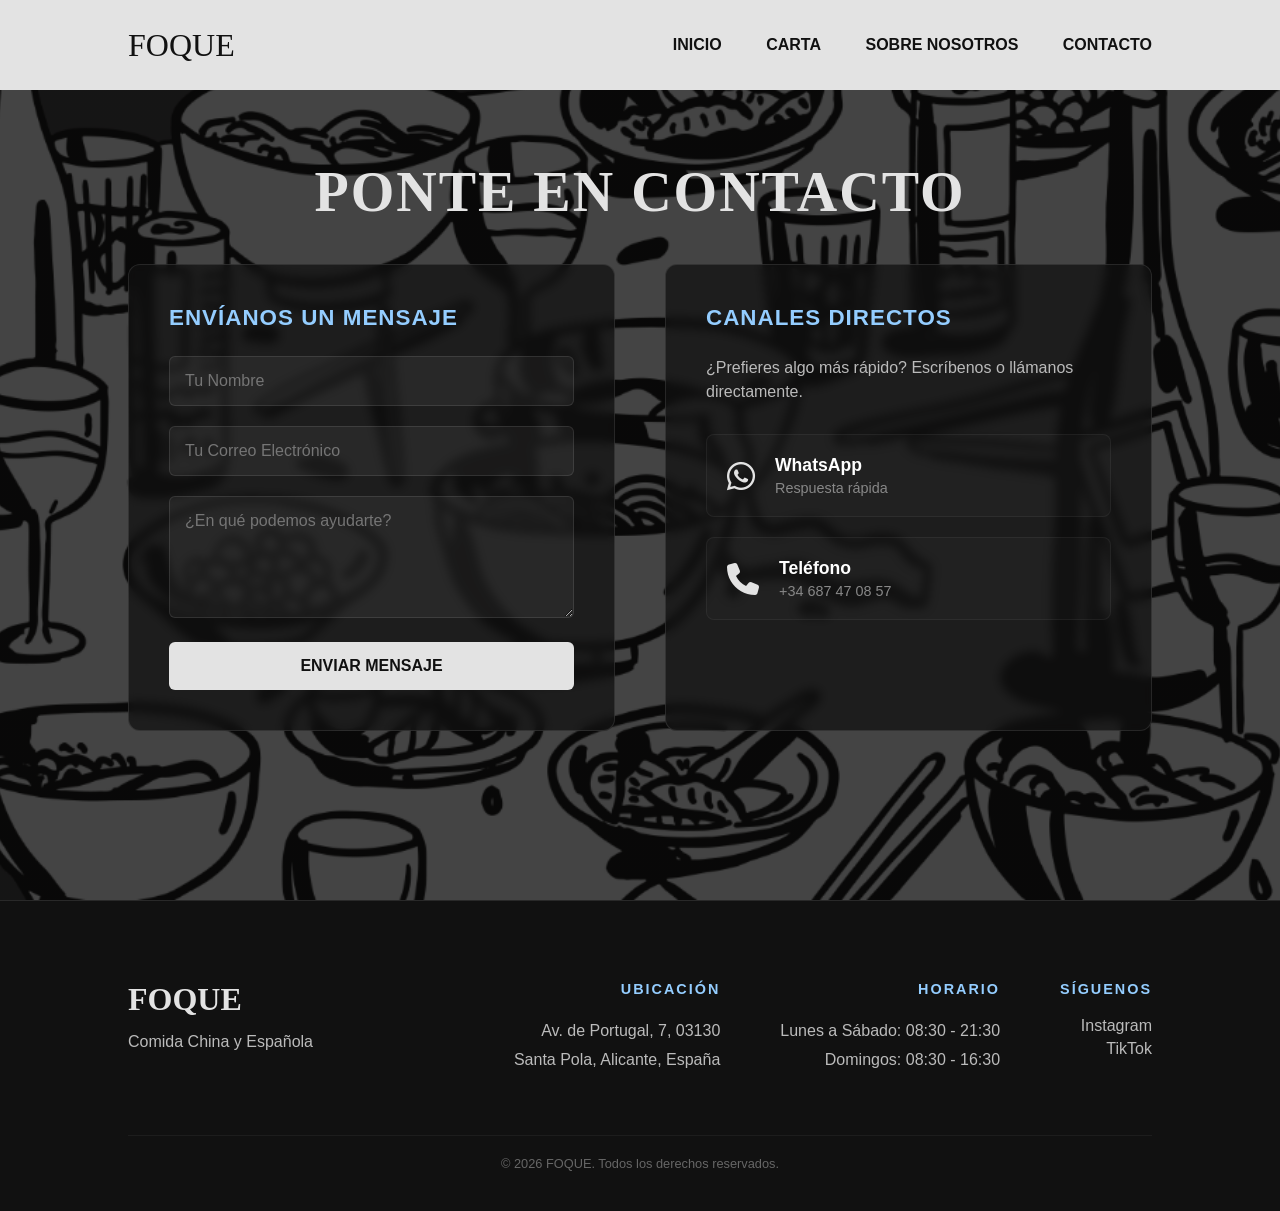
==== contacto.html @ 81025224 "Add files via upload" ====
<!DOCTYPE html>
<html lang="es">
<head>
    <meta charset="UTF-8">
    <meta http-equiv="X-UA-Compatible" content="IE=edge">
    <meta name="viewport" content="width=device-width, initial-scale=1.0">
    <title>Foque | Contacto</title>
    <link rel="icon" type="image/png" href="images/Icono_SinFondo.png">
    <link rel="stylesheet" href="style.css">
    <link href="https://db.onlinewebfonts.com/c/b592736c06bab787133131c6a6d8992d?family=LTCGoudyHeavyfaceOT" rel="stylesheet">
    <link rel="stylesheet" href="https://cdnjs.cloudflare.com/ajax/libs/font-awesome/6.5.1/css/all.min.css">
</head>
<body oncontextmenu="return false;">
    <div class="fixed-bg-canvas"></div>

    <header class="header">
       <a href="index.html" class="logo">Foque</a>
        <nav class="navbar">
            <a href="index.html">Inicio</a>
            <a href="#" id="openCartaNav">Carta</a>
            <a href="nosotros.html">Sobre Nosotros</a>
            <a href="contacto.html" class="active">Contacto</a>
        </nav>
    </header>

    <main class="contacto-wrapper">
        <h1 class="section-title-premium">Ponte en contacto</h1>
        
        <div class="contacto-grid">
            <div class="contacto-block form-block">
                <h3>Envíanos un mensaje</h3>
                <form action="https://formspree.io/f/tu_id_formspree" method="POST" class="contacto-form">
                    <div class="input-group">
                        <input type="text" name="name" required placeholder="Tu Nombre">
                    </div>
                    <div class="input-group">
                        <input type="email" name="email" required placeholder="Tu Correo Electrónico">
                    </div>
                    <div class="input-group">
                        <textarea name="message" rows="5" required placeholder="¿En qué podemos ayudarte?"></textarea>
                    </div>
                    <button type="submit" class="btn-submit">Enviar Mensaje</button>
                </form>
            </div>

            <div class="contacto-block info-block">
                <h3>Canales Directos</h3>
                <p class="info-subtitle">¿Prefieres algo más rápido? Escríbenos o llámanos directamente.</p>
                
                <div class="direct-links">
                    <a href="https://wa.me/34600000000?text=Hola!%20Quería%20hacer%20una%20consulta" target="_blank" rel="noopener noreferrer" class="card-link whatsapp-card">
                        <span class="card-icon"><i class="fa-brands fa-whatsapp"></i></span>
                        <div class="card-text">
                            <h4>WhatsApp</h4>
                            <p>Respuesta rápida</p>
                        </div>
                    </a>

                    <a href="tel:+34687470857" class="card-link phone-card">
                        <span class="card-icon"><i class="fa-solid fa-phone"></i></span>
                        <div class="card-text">
                            <h4>Teléfono</h4>
                            <p>+34 687 47 08 57</p>
                        </div>
                    </a>
                </div>
            </div>
        </div>
    </main>

    <footer class="footer">
        <div class="footer-container">
            <div class="footer-left">
                <div class="footer-col">
                    <h3 class="footer-logo">FOQUE</h3>
                    <p>Comida China y Española</p>
                </div>
            </div>
            <div class="footer-right">
                <div class="footer-col">
                    <h4>UBICACIÓN</h4>
                    <p>Av. de Portugal, 7, 03130</p>
                    <p>Santa Pola, Alicante, España</p>
                </div>
                <div class="footer-col">
                    <h4>HORARIO</h4>
                    <p>Lunes a Sábado: 08:30 - 21:30</p>
                    <p>Domingos: 08:30 - 16:30</p>
                </div>
                <div class="footer-col">
                    <h4>SÍGUENOS</h4>
                    <div class="social-links">
                        <a href="https://www.instagram.com/?hl=es" target="_blank" rel="noopener noreferrer">Instagram</a>
                        <a href="#" target="_blank" rel="noopener noreferrer">TikTok</a>
                    </div>
                </div>
            </div>
        </div>
        <div class="footer-bottom">
            &copy; 2026 FOQUE. Todos los derechos reservados.
        </div>
    </footer>

    <div id="pdfModal" class="modal-pdf">
        <div class="modal-header">
            <span class="close-modal" id="closeCarta">&times; Cerrar Carta</span>
        </div>
        <div class="modal-body-images">
           <img src="images/carta/carta_pag1.jpg" alt="Carta Página 1" class="carta-img">
            <img src="images/carta/carta_pag2.jpg" alt="Carta Página 2" class="carta-img">
            <img src="images/carta/carta_pag3.jpg" alt="Carta Página 3" class="carta-img">
            <img src="images/carta/carta_pag4.jpg" alt="Carta Página 4" class="carta-img">
            <img src="images/carta/carta_pag5.jpg" alt="Carta Página 5" class="carta-img">
            <img src="images/carta/carta_pag6.jpg" alt="Carta Página 6" class="carta-img">
            <img src="images/carta/carta_pag7.jpg" alt="Carta Página 7" class="carta-img">
            <img src="images/carta/carta_pag8.jpg" alt="Carta Página 8" class="carta-img">
            <img src="images/carta/carta_pag9.jpg" alt="Carta Página 9" class="carta-img">
            <img src="images/carta/carta_pag10.jpg" alt="Carta Página 10" class="carta-img">
            <img src="images/carta/carta_pag11.jpg" alt="Carta Página 11" class="carta-img">
        </div>
    </div>

    <script src="script.js"></script>
</body>
</html>
---- style.css ----
@import url("https://db.onlinewebfonts.com/c/b592736c06bab787133131c6a6d8992d?family=LTCGoudyHeavyfaceOT");

/* --- PROTECCIÓN DE IMÁGENES --- */
img {
    user-select: none;
    -webkit-user-drag: none;
    pointer-events: none;
}

/* --- ESTILOS GENERALES Y FONDO IDÉNTICO GLOBAL --- */
* {
    margin: 0;
    padding: 0;
    box-sizing: border-box;    
    font-family: "early-sans-variable", sans-serif;
}

body { 
    background-color: #111;
    overflow-x: hidden;
}

/* --- EL TRUCO DEFINITIVO PARA EL FONDO ESTÁTICO MULTIPÁGINA --- */
.fixed-bg-canvas {
    position: fixed;
    top: 0;
    left: 0;
    width: 100vw;
    height: 100vh;
    background-image: linear-gradient(rgba(0, 0, 0, 0.7), rgba(0, 0, 0, 0.7)), url('images/bg.png');
    background-size: cover;
    background-position: center;
    z-index: -1; /* Se coloca al fondo del todo, detrás de los textos */
    pointer-events: none; /* No interfiere con los clics ni el scroll */
}

/* Bloqueo de scroll en la web principal cuando la carta está abierta */
body.modal-open {
    overflow: hidden;
}

/* Aseguramos que las secciones de la web sean transparentes */
.hero, .nosotros-container, .contacto-wrapper {
    background: transparent !important;
}

/* --- HEADER Y NAVBAR (Mejorado con Glassmorphism) --- */
.header {
    position: fixed;
    top: 0;
    left: 0;
    width: 100%;
    height: 90px;
    padding: 0 10%;
    background: rgba(227, 227, 227);
    backdrop-filter: blur(10px); /* Desenfoque de fondo */
    -webkit-backdrop-filter: blur(10px);
    display: flex;
    justify-content: space-between;
    align-items: center;
    z-index: 100;
}

.logo {
    display: flex;
    align-items: center;
    gap: 12px;
    font-family: "LTCGoudyHeavyfaceOT", serif; 
    font-size: 32px;
    text-transform: uppercase;
    color: #111;
    text-decoration: none;
}

.nav-logo {
    height: 40px;
    width: auto;
}

.navbar a {
    font-size: 16px;
    font-weight: bold;
    color: #111;
    text-decoration: none;
    text-transform: uppercase;
    margin-left: 40px;
    position: relative;
    padding-bottom: 5px;
    transition: color 0.3s ease;
}

.navbar a::after {
    content: '';
    position: absolute;
    width: 0;
    height: 2px;
    bottom: 0;
    left: 0;
    background-color: #94cdff;
    transition: width 0.3s ease;
}

.navbar a:hover {
    color: #94cdff;
}

.navbar a:hover::after {
    width: 100%;
}

/* --- HERO (Usa el fondo del body) --- */
.hero {
    height: 100vh;
    display: flex;
    justify-content: center;
    align-items: center;
    background: transparent !important; /* Volvemos transparente el contenedor para que luzca el body */
}

/* LOGO CENTRAL (HERO) */
.main-title {
    width: clamp(150px, 60vw, 400px);
    height: auto;
    object-fit: contain;
    user-select: none;
    -webkit-user-drag: none;
    pointer-events: none;
}

/* --- PESTAÑA INTELIGENTE --- */
.tab-trigger {
    position: fixed;
    bottom: 0;
    left: 50%;
    transform: translateX(-50%);
    background: rgba(227, 227, 227, 0.85); 
    backdrop-filter: blur(10px);
    -webkit-backdrop-filter: blur(10px);
    padding: 10px 60px;
    border-radius: 20px 20px 0 0;
    cursor: pointer;
    z-index: 110;
    transition: all 0.6s cubic-bezier(0.77, 0, 0.175, 1), opacity 0.3s ease;
}

.tab-trigger.active {
    bottom: calc(100vh - 90px); 
    border-radius: 0 0 20px 20px;
}

.tab-trigger .arrow {
    color: #111;
    font-size: 1.5rem;
    display: inline-block;
    transition: 0.4s;
}

.tab-trigger.active .arrow { transform: rotate(180deg); }

/* --- PANEL Y BOTONES --- */
.sliding-panel {
    position: fixed;
    top: 100%;
    left: 0;
    width: 100%;
    height: 100vh;
    background-color: #e3e3e3;
    z-index: 15;
    display: flex;
    flex-direction: column;
    justify-content: flex-end;
    transition: 0.6s cubic-bezier(0.77, 0, 0.175, 1);
}

.sliding-panel.active { top: 0; }

.panel-content {
    display: flex;
    width: 100%;
    height: 120px;
}

.btn {
    flex: 1;
    height: 100%;
    font-size: 4rem;
    font-weight: bold;
    cursor: pointer;
    text-transform: uppercase;
    background-color: #ffffff;
    color: #000000;
    outline-offset: -15px;
    display: flex;
    align-items: center;
    padding-left: 5%;
    transition: 0.3s;
    border: none;
}

.btn:hover {
    background-color: #f0f0f0;
    outline: 5px solid #000000;
}

/* --- RESEÑAS --- */
.reviews-section {
    position: relative;
    padding: 140px 0;
    background-color: #e3e3e3;
    text-align: center;
    overflow: hidden;
}

.carousel-viewport {
    width: 100%;
    max-width: 1100px;
    margin: 0 auto;
    position: relative;
    height: 450px;
}

.carousel-track {
    display: block;
    position: relative;
    width: 100%;
    height: 100%;
}

.review-item {
    position: absolute;
    top: 0;
    left: 0;
    width: 100%;
    opacity: 0;
    visibility: hidden;
    transition: opacity 1.2s ease-in-out;
    display: flex;
    flex-direction: column;
    align-items: center;
    text-align: center;
    padding: 0 10%;
}

.review-item.active {
    opacity: 1;
    visibility: visible;
}

.review-stars {
    display: flex;
    justify-content: center;
    align-items: flex-end;
    gap: 15px;
    margin-bottom: 50px;
    height: 60px;
    user-select: none; 
    -webkit-user-select: none; 
    pointer-events: none; 
}

.review-stars span {
    color: #94cdff;
    font-size: 2rem;
    display: inline-block;
}

.review-stars span:nth-child(1) { transform: translateY(25px) rotate(15deg); }
.review-stars span:nth-child(5) { transform: translateY(25px) rotate(-15deg); }
.review-stars span:nth-child(2) { transform: translateY(8px) rotate(5deg); }
.review-stars span:nth-child(4) { transform: translateY(8px) rotate(-5deg); }
.review-stars span:nth-child(3) { transform: translateY(-5px); }

.review-text {
    font-size: 2.8rem;
    text-transform: uppercase;
    margin-bottom: 30px;
    color: #111;
}

.review-author {
    font-family: "LTCGoudyHeavyfaceOT", serif;
    letter-spacing: 4px;
    font-weight: bold;
    color: #111;
}

.nav-btn {
    position: absolute;
    top: 50%;
    transform: translateY(-50%);
    background: none;
    border: none;
    font-size: 5rem;
    color: #111;
    cursor: pointer;
    z-index: 10;
    transition: color 0.3s ease, transform 0.3s ease;
}

.nav-btn:hover {
    color: #94cdff;
    transform: translateY(-50%) scale(1.1);
}

.prev { left: 12%; }
.next { right: 12%; }

/* --- FOOTER --- */
.footer {
    background-color: #111;
    padding: 80px 10% 40px;
    border-top: 1px solid rgba(255, 255, 255, 0.1);
    color: #e3e3e3;
}

.footer-container {
    display: flex;
    justify-content: space-between;
    align-items: flex-start;
    flex-wrap: wrap;
    gap: 40px;
}

.footer-left {
    text-align: left;
}

.footer-right {
    display: flex;
    gap: 60px;
    text-align: right;
}

.footer-logo { 
    font-family: "LTCGoudyHeavyfaceOT", serif; 
    font-size: 2rem; 
    color: #e3e3e3;
    margin-bottom: 10px;
}

.footer-col h4 { 
    color: #94cdff; 
    margin-bottom: 20px; 
    font-size: 0.9rem;
    letter-spacing: 2px;
}

.footer-col p { 
    line-height: 1.8; 
    color: #bbb; 
}

.footer-col a {
    color: #bbb;
    text-decoration: none;
    display: block;
    margin-bottom: 5px;
    transition: 0.3s;
}

.footer-col a:hover {
    color: #94cdff;
}

.footer-bottom { 
    text-align: center; 
    margin-top: 60px; 
    color: #666; 
    font-size: 0.8rem; 
    border-top: 1px solid rgba(255, 255, 255, 0.05);
    padding-top: 20px;
}

::selection {
    background-color: #94cdff;
    color: #111;
}

::-moz-selection {
    background-color: #94cdff;
    color: #111;
}

/* --- MODAL RESPONSIVE PARA IMÁGENES DE LA CARTA --- */
.modal-pdf {
    display: none; 
    position: fixed;
    top: 0;
    left: 0;
    width: 100%;
    height: 100vh;
    background-color: rgba(17, 17, 17, 0.6); 
    backdrop-filter: blur(15px); /* Desenfoque del fondo de la web */
    -webkit-backdrop-filter: blur(15px);
    z-index: 1000; 
    flex-direction: column;
}

.modal-pdf.active {
    display: flex;
}

.modal-header {
    width: 100%;
    height: 70px;
    display: flex;
    align-items: center;
    justify-content: flex-end;
    padding: 0 5%;
}

.close-modal {
    color: #e3e3e3;
    font-size: 1.2rem;
    font-weight: bold;
    text-transform: uppercase;
    cursor: pointer;
    transition: color 0.3s;
    letter-spacing: 1px;
}

.close-modal:hover {
    color: #94cdff;
}

.modal-body-images {
    flex: 1;
    width: 100%;
    display: flex;
    flex-direction: column;
    align-items: center;
    gap: 25px; /* Espacio entre cada página */
    padding: 0 5% 40px 5%;
    overflow-y: auto; /* Habilita el scroll independiente hacia abajo */
    max-height: calc(100vh - 70px);
}

.carta-img {
    width: 100%;
    max-width: 800px; /* Ancho elegante de lectura en PC */
    height: auto;
    display: block;
    box-shadow: 0 10px 30px rgba(0,0,0,0.5);
    border-radius: 6px;
}

/* Scrollbar estética para el contenedor de imágenes */
.modal-body-images::-webkit-scrollbar {
    width: 8px;
}
.modal-body-images::-webkit-scrollbar-thumb {
    background: rgba(255, 255, 255, 0.2);
    border-radius: 4px;
}

/* --- ESTILOS DE PÁGINAS SECUNDARIAS (NOSOTROS Y CONTACTO) --- */

/* Título Premium Común */
.section-title-premium {
    font-family: "LTCGoudyHeavyfaceOT", serif;
    font-size: 3.5rem;
    text-transform: uppercase;
    color: #e3e3e3;
    margin-bottom: 40px;
    letter-spacing: 2px;
}

/* --- ESTILOS SOBRE NOSOTROS --- */
.nosotros-container {
    padding: 160px 10% 80px;
    display: flex;
    align-items: center;
    gap: 8%;
    min-height: 100vh;
    background: transparent !important; /* Vuelto transparente para heredar el fondo fijo del body */
}

.nosotros-content {
    flex: 1;
}

.nosotros-text {
    font-size: 1.1rem;
    line-height: 1.8;
    color: #bbb;
    margin-bottom: 20px;
}

.nosotros-gallery {
    flex: 1;
    display: flex;
    justify-content: center;
}

.history-carousel {
    width: 100%;
    max-width: 450px;
    height: 550px;
    overflow: hidden;
    position: relative;
    border-radius: 12px;
    box-shadow: 0 20px 40px rgba(0,0,0,0.6);
}

.history-track {
    width: 100%;
    height: 100%;
    position: relative;
}

.history-img {
    position: absolute;
    top: 0;
    left: 0;
    width: 100%;
    height: 100%;
    object-fit: cover;
    opacity: 0;
    transition: opacity 1s ease-in-out;
}

.history-img.active {
    opacity: 1;
}

/* --- ESTILOS DE CONTACTO --- */
.contacto-wrapper {
    padding: 160px 10% 80px;
    min-height: 100vh;
    background: transparent !important; /* Vuelto transparente para heredar el fondo fijo del body */
    text-align: center;
}

.contacto-grid {
    display: flex;
    gap: 50px;
    max-width: 1100px;
    margin: 40px auto 0;
    text-align: left;
}

.contacto-block {
    flex: 1;
    background: rgba(17, 17, 17, 0.75) !important; /* Fondo sutilmente oscuro para perfecto contraste */
    border: 1px solid rgba(255, 255, 255, 0.1) !important;
    backdrop-filter: blur(5px);
    padding: 40px;
    border-radius: 12px;
}

.contacto-block h3 {
    font-family: "early-sans-variable", sans-serif;
    color: #94cdff;
    text-transform: uppercase;
    font-size: 1.4rem;
    margin-bottom: 25px;
    letter-spacing: 1px;
}

/* Formulario */
.contacto-form {
    display: flex;
    flex-direction: column;
    gap: 20px;
}

.input-group input, .input-group textarea {
    width: 100%;
    padding: 15px;
    background: rgba(255, 255, 255, 0.05);
    border: 1px solid rgba(255, 255, 255, 0.1);
    border-radius: 6px;
    color: #fff;
    font-size: 1rem;
    outline: none;
    transition: 0.3s;
}

.input-group input:focus, .input-group textarea:focus {
    border-color: #94cdff;
    background: rgba(255, 255, 255, 0.08);
}

.btn-submit {
    background-color: #e3e3e3;
    color: #111;
    border: none;
    padding: 15px;
    font-size: 1rem;
    font-weight: bold;
    text-transform: uppercase;
    border-radius: 6px;
    cursor: pointer;
    transition: 0.3s;
}

.btn-submit:hover {
    background-color: #94cdff;
}

/* Tarjetas de enlaces directos */
.info-subtitle {
    color: #bbb;
    margin-bottom: 30px;
    line-height: 1.5;
}

.direct-links {
    display: flex;
    flex-direction: column;
    gap: 20px;
}

.card-link {
    display: flex;
    align-items: center;
    gap: 20px;
    padding: 20px;
    background: rgba(255, 255, 255, 0.02);
    border: 1px solid rgba(255, 255, 255, 0.05);
    border-radius: 8px;
    text-decoration: none;
    transition: 0.3s;
}

.card-icon {
    font-size: 2rem;
    color: #e3e3e3; /* Tu color asignado a los iconos */
    display: flex;
    align-items: center;
    justify-content: center;
    transition: color 0.3s ease; /* Transición suave por si quieres que cambien de color al pasar el ratón */
}

.card-text h4 {
    color: #fff;
    font-size: 1.1rem;
    margin-bottom: 4px;
}

.card-text p {
    color: #888;
    font-size: 0.9rem;
}

.whatsapp-card:hover {
    border-color: #25D366;
    background: rgba(37, 211, 102, 0.05);
}

.phone-card:hover {
    border-color: #94cdff;
    background: rgba(148, 205, 255, 0.05);
}

/* --- MEDIA QUERIES (RESPONSIVE) --- */

/* Tablets y Laptops pequeñas (1024px o menos) */
@media (max-width: 1024px) {
    .header {
        padding: 0 5%;
    }
    
    .review-text {
        font-size: 2rem;
    }

    .nav-btn {
        font-size: 3.5rem;
    }
    
    .prev { left: 5%; }
    .next { right: 5%; }
}

/* Móviles Grandes y Tablets (768px o menos) */
@media (max-width: 768px) {
    .header {
        height: auto;
        padding: 15px 5%;
        flex-direction: column;
        gap: 10px;
        justify-content: center;
    }

    .logo {
        font-size: 24px;
    }

    .nav-logo {
        height: 30px;
    }

    /* En lugar de ocultarlo, lo ordenamos en fila compacta debajo del título */
    .navbar {
        display: flex !important;
        justify-content: center;
        gap: 15px;
        width: 100%;
    }

    .navbar a {
        font-size: 13px;
        margin-left: 0; /* Quitamos el margen izquierdo excesivo de PC */
        padding-bottom: 2px;
    }

    .nav-btn {
        display: none !important;
    }

    .main-title {
        width: 80%; 
    }

    /* Ajuste de botones del panel deslizante */
    .panel-content {
        flex-direction: column; 
        height: auto;
    }

    .btn {
        font-size: 2rem;
        height: 80px; 
        padding-left: 0;
        justify-content: center; /* Centramos texto del botón */
        outline-offset: -8px;
    }

    /* Ajuste de reseñas */
    .reviews-section {
        padding: 80px 20px;
    }

    .carousel-viewport {
        height: 450px; 
    }

    .review-text {
        font-size: 1.4rem;
        line-height: 1.3;
        margin-bottom: 20px;
    }

    .review-stars {
        gap: 8px;
        transform: scale(0.7); 
        margin-bottom: 30px;
    }
    
    /* Espaciado del visualizador de imágenes en móviles */
    .modal-body-images {
        padding: 0 2% 20px 2%;
        gap: 15px;
    }
}

/* Móviles Pequeños (480px o menos) */
@media (max-width: 480px) {
    .navbar a {
        font-size: 11px;
    }

    .tab-trigger {
        padding: 10px 40px;
        width: 150px;
        text-align: center;
    }

    .review-text {
        font-size: 1.1rem;
    }

    .footer-right {
        gap: 20px;
    }

    .footer-logo {
        font-size: 1.5rem;
    }
}

/* RESPONSIVE FOOTER */
@media (max-width: 768px) {
    .footer-container {
        flex-direction: column;
        align-items: center;
        text-align: center;
    }
    .footer-right {
        flex-direction: column;
        gap: 40px;
        text-align: center;
    }
    .footer-left {
        text-align: center;
    }
}

/* --- RESPONSIVE PARA SECUNDARIAS --- */
@media (max-width: 900px) {
    .nosotros-container, .contacto-grid {
        flex-direction: column;
        gap: 40px;
    }
    
    .nosotros-container {
        padding-top: 130px;
        text-align: center;
    }

    .history-carousel {
        height: 400px;
    }

    .contacto-wrapper {
        padding: 130px 5% 60px;
    }

    .section-title-premium {
        font-size: 2.5rem;
    }
}
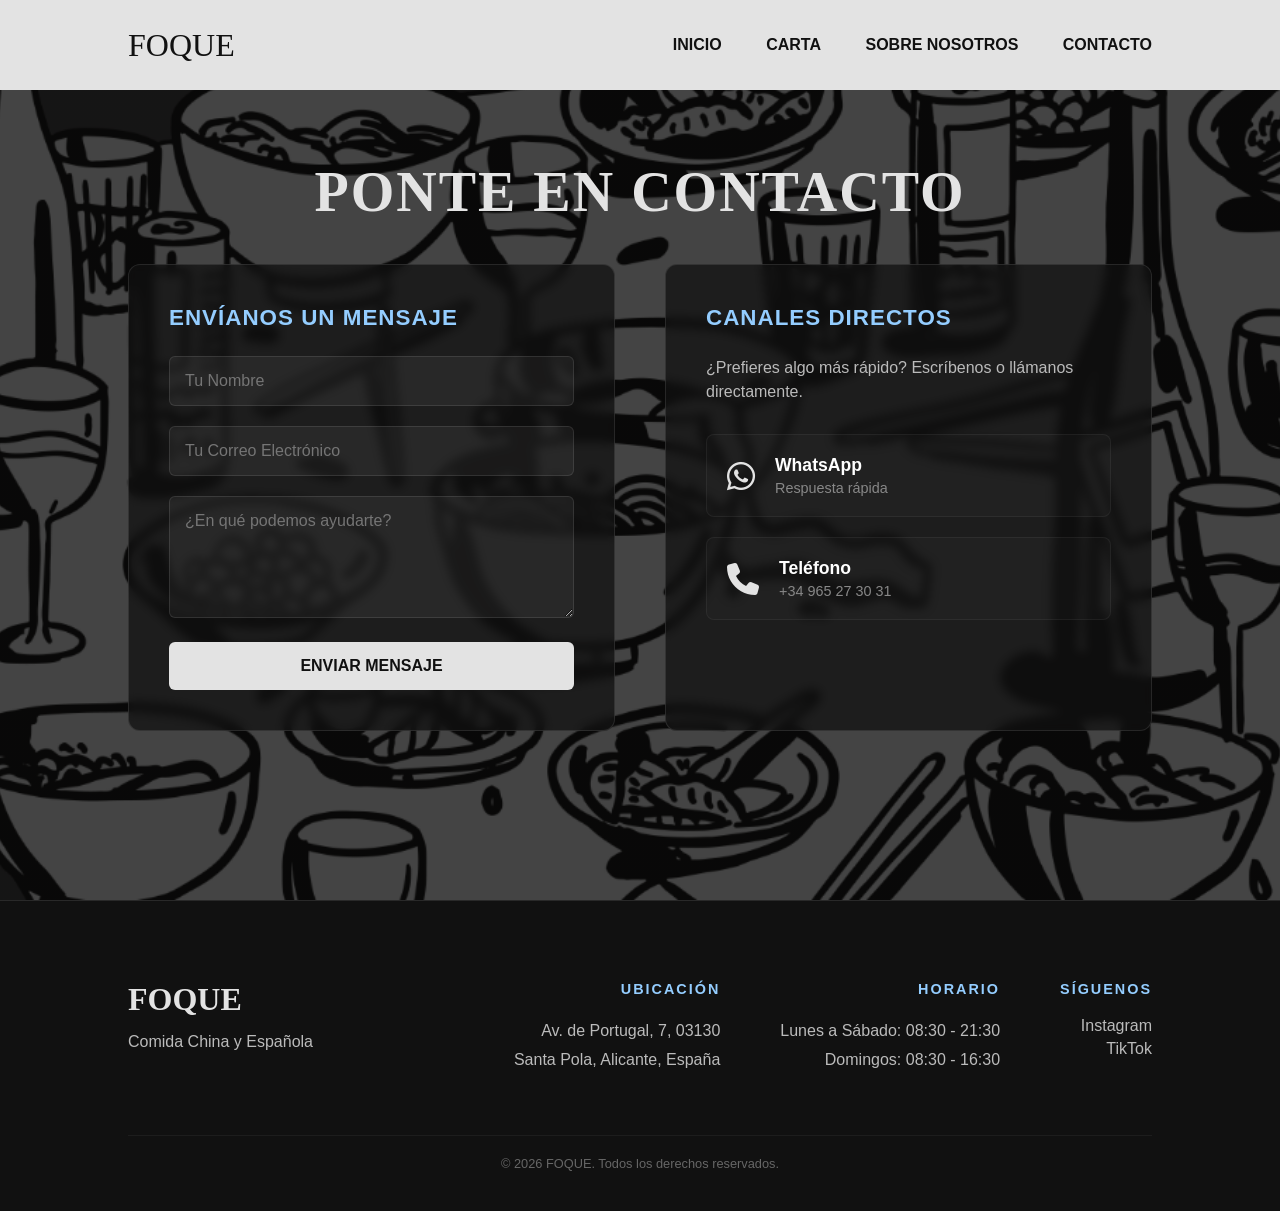
==== commit 80a66a5e: "Update contacto.html" ====
--- a/contacto.html
+++ b/contacto.html
@@ -56,11 +56,11 @@
                         </div>
                     </a>
 
-                    <a href="tel:+34687470857" class="card-link phone-card">
+                    <a href="tel:+34685776792" class="card-link phone-card">
                         <span class="card-icon"><i class="fa-solid fa-phone"></i></span>
                         <div class="card-text">
                             <h4>Teléfono</h4>
-                            <p>+34 687 47 08 57</p>
+                            <p>+34 965 27 30 31</p>
                         </div>
                     </a>
                 </div>
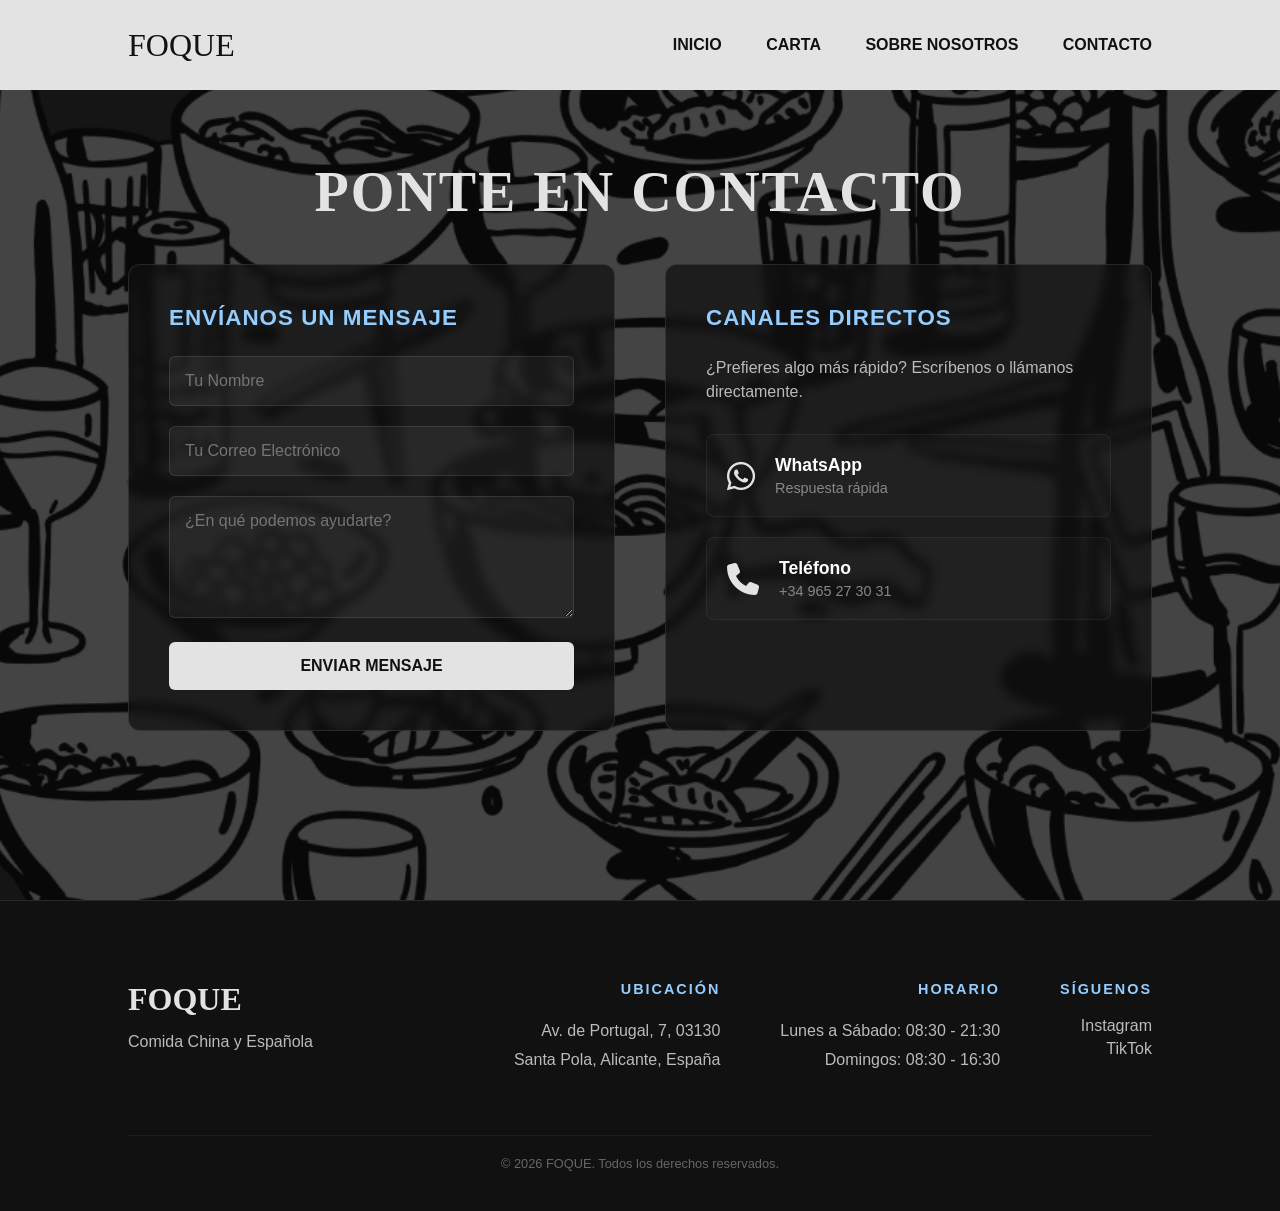
==== commit 3b0dd5dd: "más cambios" ====
--- a/contacto.html
+++ b/contacto.html
@@ -14,8 +14,17 @@
     <div class="fixed-bg-canvas"></div>
 
     <header class="header">
-       <a href="index.html" class="logo">Foque</a>
-        <nav class="navbar">
+        <a href="index.html" class="logo">Foque</a>
+        
+        <!-- AÑADE ESTE BLOQUE: Es el botón de las 3 rayas -->
+        <div class="menu-toggle" id="mobile-menu">
+            <span></span>
+            <span></span>
+            <span></span>
+        </div>
+
+        <!-- AÑADE EL ID: id="nav-menu" -->
+        <nav class="navbar" id="nav-menu">
             <a href="index.html">Inicio</a>
             <a href="#" id="openCartaNav">Carta</a>
             <a href="nosotros.html">Sobre Nosotros</a>
@@ -48,7 +57,7 @@
                 <p class="info-subtitle">¿Prefieres algo más rápido? Escríbenos o llámanos directamente.</p>
                 
                 <div class="direct-links">
-                    <a href="https://wa.me/34600000000?text=Hola!%20Quería%20hacer%20una%20consulta" target="_blank" rel="noopener noreferrer" class="card-link whatsapp-card">
+                    <a href="https://wa.me/34653813796?text=¡Hola!%20Quería%20hacer%20una%20consulta" target="_blank" rel="noopener noreferrer" class="card-link whatsapp-card">
                         <span class="card-icon"><i class="fa-brands fa-whatsapp"></i></span>
                         <div class="card-text">
                             <h4>WhatsApp</h4>
@@ -56,7 +65,7 @@
                         </div>
                     </a>
 
-                    <a href="tel:+34685776792" class="card-link phone-card">
+                    <a href="tel:+34965273031" class="card-link phone-card">
                         <span class="card-icon"><i class="fa-solid fa-phone"></i></span>
                         <div class="card-text">
                             <h4>Teléfono</h4>
--- a/style.css
+++ b/style.css
@@ -30,8 +30,8 @@
     background-image: linear-gradient(rgba(0, 0, 0, 0.7), rgba(0, 0, 0, 0.7)), url('images/bg.png');
     background-size: cover;
     background-position: center;
-    z-index: -1; /* Se coloca al fondo del todo, detrás de los textos */
-    pointer-events: none; /* No interfiere con los clics ni el scroll */
+    z-index: -1; 
+    pointer-events: none; 
 }
 
 /* Bloqueo de scroll en la web principal cuando la carta está abierta */
@@ -53,12 +53,12 @@
     height: 90px;
     padding: 0 10%;
     background: rgba(227, 227, 227);
-    backdrop-filter: blur(10px); /* Desenfoque de fondo */
+    backdrop-filter: blur(10px); 
     -webkit-backdrop-filter: blur(10px);
     display: flex;
     justify-content: space-between;
     align-items: center;
-    z-index: 100;
+    z-index: 100; /* Siempre por encima de la pestaña */
 }
 
 .logo {
@@ -108,16 +108,15 @@
     width: 100%;
 }
 
-/* --- HERO (Usa el fondo del body) --- */
+/* --- HERO --- */
 .hero {
     height: 100vh;
     display: flex;
     justify-content: center;
     align-items: center;
-    background: transparent !important; /* Volvemos transparente el contenedor para que luzca el body */
-}
-
-/* LOGO CENTRAL (HERO) */
+    background: transparent !important; 
+}
+
 .main-title {
     width: clamp(150px, 60vw, 400px);
     height: auto;
@@ -130,32 +129,33 @@
 /* --- PESTAÑA INTELIGENTE --- */
 .tab-trigger {
     position: fixed;
-    bottom: 0;
+    bottom: 0; 
     left: 50%;
     transform: translateX(-50%);
-    background: rgba(227, 227, 227, 0.85); 
-    backdrop-filter: blur(10px);
-    -webkit-backdrop-filter: blur(10px);
-    padding: 10px 60px;
+    background: rgba(227, 227, 227, 0.95);
+    padding: 12px 60px;
     border-radius: 20px 20px 0 0;
     cursor: pointer;
-    z-index: 110;
-    transition: all 0.6s cubic-bezier(0.77, 0, 0.175, 1), opacity 0.3s ease;
-}
-
+    z-index: 10001; 
+    transition: bottom 0.6s cubic-bezier(0.77, 0, 0.175, 1);
+    display: flex;
+    justify-content: center;
+    align-items: center;
+}
+
+/* La pestaña activa debe bajar hasta el mismo punto donde termina el navbar */
 .tab-trigger.active {
-    bottom: calc(100vh - 90px); 
+    bottom: calc(100vh - 90px - 40px);
     border-radius: 0 0 20px 20px;
 }
 
 .tab-trigger .arrow {
-    color: #111;
-    font-size: 1.5rem;
-    display: inline-block;
-    transition: 0.4s;
-}
-
-.tab-trigger.active .arrow { transform: rotate(180deg); }
+    transition: transform 0.4s ease;
+}
+
+.tab-trigger.active .arrow {
+    transform: rotate(180deg);
+}
 
 /* --- PANEL Y BOTONES --- */
 .sliding-panel {
@@ -163,21 +163,25 @@
     top: 100%;
     left: 0;
     width: 100%;
-    height: 100vh;
+    height: calc(100vh - 90px); 
     background-color: #e3e3e3;
-    z-index: 15;
+    z-index: 10000;
     display: flex;
     flex-direction: column;
     justify-content: flex-end;
-    transition: 0.6s cubic-bezier(0.77, 0, 0.175, 1);
-}
-
-.sliding-panel.active { top: 0; }
+    transition: top 0.6s cubic-bezier(0.77, 0, 0.175, 1);
+}
+
+.sliding-panel.active {
+    top: 90px;
+}
 
 .panel-content {
     display: flex;
     width: 100%;
     height: 120px;
+    background-color: #fff;
+    padding-bottom: env(safe-area-inset-bottom);
 }
 
 .btn {
@@ -189,17 +193,41 @@
     text-transform: uppercase;
     background-color: #ffffff;
     color: #000000;
+    border: none;
+    display: flex;
+    align-items: center;
+    padding-left: 5%;
+    transition: all 0.3s ease;
+    outline: 5px solid transparent;
     outline-offset: -15px;
-    display: flex;
-    align-items: center;
-    padding-left: 5%;
-    transition: 0.3s;
-    border: none;
 }
 
 .btn:hover {
     background-color: #f0f0f0;
     outline: 5px solid #000000;
+    padding-right: 8%; 
+    transition: all 0.3s ease;
+}
+
+/* Animación a la DERECHA */
+.btn-menu {
+    padding-left: 5%;
+}
+.btn-menu:hover {
+    background-color: #f0f0f0;
+    outline: 5px solid #000000;
+    padding-left: 10%;
+}
+
+/* Animación a la IZQUIERDA */
+.btn-carta {
+    padding-right: 5%;
+    justify-content: flex-end;
+}
+.btn-carta:hover {
+    background-color: #f0f0f0;
+    outline: 5px solid #000000;
+    padding-right: 10%;
 }
 
 /* --- RESEÑAS --- */
@@ -390,9 +418,9 @@
     width: 100%;
     height: 100vh;
     background-color: rgba(17, 17, 17, 0.6); 
-    backdrop-filter: blur(15px); /* Desenfoque del fondo de la web */
+    backdrop-filter: blur(15px); 
     -webkit-backdrop-filter: blur(15px);
-    z-index: 1000; 
+    z-index: 99999; /* SUBIDO PARA QUE ESTÉ POR ENCIMA DEL NAVBAR DEL MÓVIL */
     flex-direction: column;
 }
 
@@ -429,22 +457,21 @@
     display: flex;
     flex-direction: column;
     align-items: center;
-    gap: 25px; /* Espacio entre cada página */
+    gap: 25px; 
     padding: 0 5% 40px 5%;
-    overflow-y: auto; /* Habilita el scroll independiente hacia abajo */
+    overflow-y: auto; 
     max-height: calc(100vh - 70px);
 }
 
 .carta-img {
     width: 100%;
-    max-width: 800px; /* Ancho elegante de lectura en PC */
+    max-width: 800px; 
     height: auto;
     display: block;
     box-shadow: 0 10px 30px rgba(0,0,0,0.5);
     border-radius: 6px;
 }
 
-/* Scrollbar estética para el contenedor de imágenes */
 .modal-body-images::-webkit-scrollbar {
     width: 8px;
 }
@@ -452,8 +479,6 @@
     background: rgba(255, 255, 255, 0.2);
     border-radius: 4px;
 }
-
-/* --- ESTILOS DE PÁGINAS SECUNDARIAS (NOSOTROS Y CONTACTO) --- */
 
 /* Título Premium Común */
 .section-title-premium {
@@ -472,7 +497,7 @@
     align-items: center;
     gap: 8%;
     min-height: 100vh;
-    background: transparent !important; /* Vuelto transparente para heredar el fondo fijo del body */
+    background: transparent !important; 
 }
 
 .nosotros-content {
@@ -527,7 +552,7 @@
 .contacto-wrapper {
     padding: 160px 10% 80px;
     min-height: 100vh;
-    background: transparent !important; /* Vuelto transparente para heredar el fondo fijo del body */
+    background: transparent !important; 
     text-align: center;
 }
 
@@ -541,7 +566,7 @@
 
 .contacto-block {
     flex: 1;
-    background: rgba(17, 17, 17, 0.75) !important; /* Fondo sutilmente oscuro para perfecto contraste */
+    background: rgba(17, 17, 17, 0.75) !important; 
     border: 1px solid rgba(255, 255, 255, 0.1) !important;
     backdrop-filter: blur(5px);
     padding: 40px;
@@ -557,7 +582,6 @@
     letter-spacing: 1px;
 }
 
-/* Formulario */
 .contacto-form {
     display: flex;
     flex-direction: column;
@@ -598,7 +622,6 @@
     background-color: #94cdff;
 }
 
-/* Tarjetas de enlaces directos */
 .info-subtitle {
     color: #bbb;
     margin-bottom: 30px;
@@ -625,11 +648,11 @@
 
 .card-icon {
     font-size: 2rem;
-    color: #e3e3e3; /* Tu color asignado a los iconos */
+    color: #e3e3e3; 
     display: flex;
     align-items: center;
     justify-content: center;
-    transition: color 0.3s ease; /* Transición suave por si quieres que cambien de color al pasar el ratón */
+    transition: color 0.3s ease; 
 }
 
 .card-text h4 {
@@ -653,171 +676,247 @@
     background: rgba(148, 205, 255, 0.05);
 }
 
-/* --- MEDIA QUERIES (RESPONSIVE) --- */
-
-/* Tablets y Laptops pequeñas (1024px o menos) */
+/* --- MEDIA QUERIES --- */
+/* --- TABLETS Y LAPTOPS --- */
 @media (max-width: 1024px) {
-    .header {
-        padding: 0 5%;
-    }
-    
-    .review-text {
-        font-size: 2rem;
-    }
-
-    .nav-btn {
-        font-size: 3.5rem;
-    }
-    
+    .header { padding: 0 5%; }
+    .nav-btn { display: block; }
+    .review-text { font-size: 2rem; }
     .prev { left: 5%; }
     .next { right: 5%; }
 }
 
-/* Móviles Grandes y Tablets (768px o menos) */
-@media (max-width: 768px) {
-    .header {
-        height: auto;
-        padding: 15px 5%;
-        flex-direction: column;
-        gap: 10px;
-        justify-content: center;
-    }
-
-    .logo {
-        font-size: 24px;
-    }
-
-    .nav-logo {
-        height: 30px;
-    }
-
-    /* En lugar de ocultarlo, lo ordenamos en fila compacta debajo del título */
-    .navbar {
-        display: flex !important;
-        justify-content: center;
-        gap: 15px;
-        width: 100%;
-    }
-
-    .navbar a {
-        font-size: 13px;
-        margin-left: 0; /* Quitamos el margen izquierdo excesivo de PC */
-        padding-bottom: 2px;
-    }
-
-    .nav-btn {
-        display: none !important;
-    }
-
-    .main-title {
-        width: 80%; 
-    }
-
-    /* Ajuste de botones del panel deslizante */
-    .panel-content {
-        flex-direction: column; 
-        height: auto;
-    }
-
-    .btn {
-        font-size: 2rem;
-        height: 80px; 
-        padding-left: 0;
-        justify-content: center; /* Centramos texto del botón */
-        outline-offset: -8px;
-    }
-
-    /* Ajuste de reseñas */
-    .reviews-section {
-        padding: 80px 20px;
-    }
-
-    .carousel-viewport {
-        height: 450px; 
-    }
-
-    .review-text {
-        font-size: 1.4rem;
-        line-height: 1.3;
-        margin-bottom: 20px;
-    }
-
-    .review-stars {
-        gap: 8px;
-        transform: scale(0.7); 
-        margin-bottom: 30px;
-    }
-    
-    /* Espaciado del visualizador de imágenes en móviles */
-    .modal-body-images {
-        padding: 0 2% 20px 2%;
-        gap: 15px;
-    }
-}
-
-/* Móviles Pequeños (480px o menos) */
-@media (max-width: 480px) {
-    .navbar a {
-        font-size: 11px;
-    }
-
-    .tab-trigger {
-        padding: 10px 40px;
-        width: 150px;
-        text-align: center;
-    }
-
-    .review-text {
-        font-size: 1.1rem;
-    }
-
-    .footer-right {
-        gap: 20px;
-    }
-
-    .footer-logo {
-        font-size: 1.5rem;
-    }
-}
-
-/* RESPONSIVE FOOTER */
-@media (max-width: 768px) {
-    .footer-container {
-        flex-direction: column;
-        align-items: center;
-        text-align: center;
-    }
-    .footer-right {
-        flex-direction: column;
-        gap: 40px;
-        text-align: center;
-    }
-    .footer-left {
-        text-align: center;
-    }
-}
-
-/* --- RESPONSIVE PARA SECUNDARIAS --- */
+/* --- PÁGINAS SECUNDARIAS --- */
 @media (max-width: 900px) {
     .nosotros-container, .contacto-grid {
         flex-direction: column;
         gap: 40px;
     }
-    
-    .nosotros-container {
-        padding-top: 130px;
+    .nosotros-container { padding-top: 130px; text-align: center; }
+    .contacto-wrapper { padding: 130px 5% 60px; }
+    .section-title-premium { font-size: 2.5rem; }
+}
+
+/* --- MÓVILES (Menú Hamburguesa y Ajustes) --- */
+@media (max-width: 768px) {
+    /* HEADER COMPACTO */
+    .header {
+        display: flex !important;
+        flex-direction: row !important;
+        justify-content: space-between !important;
+        align-items: center;
+        height: 76px;
+        padding: 0 5%;
+        position: fixed;
+        top: 0;
+        width: 100%;
+        z-index: 10003;
+        background: #e3e3e3;
+    }
+
+    .menu-toggle {
+        display: flex !important; 
+        flex-direction: column;
+        gap: 5px;
+        cursor: pointer;
+        z-index: 10005;
+    }
+
+    .menu-toggle span {
+        width: 28px;
+        height: 3px;
+        background-color: #000;
+        transition: 0.3s;
+    }
+
+    .navbar {
+        display: none !important; 
+        position: absolute;
+        top: 76px;
+        left: 0;
+        width: 100%;
+        background: #e3e3e3;
+        flex-direction: column;
+        align-items: center;
+        padding: 20px 0;
+        box-shadow: 0 10px 15px rgba(0,0,0,0.1);
+        z-index: 10004;
+    }
+
+    .navbar.mobile-active {
+        display: flex !important;
+    }
+
+    .navbar a {
+        padding: 15px 0;
+        width: 100%;
         text-align: center;
-    }
-
-    .history-carousel {
-        height: 400px;
-    }
-
+        font-size: 16px;
+        border-bottom: 1px solid #e3e3e3;
+    }
+
+    /* PANEL INTELIGENTE */
+    .sliding-panel {
+        height: calc(100svh - 76px); 
+    }
+
+    .sliding-panel.active { 
+        top: 76px; 
+    }
+
+    .tab-trigger.active {
+        bottom: calc(100svh - 76px - 45px);
+        padding: 8px 40px;
+    }
+
+    /* BOTONES DEL PANEL */
+    .btn {
+        font-size: 1.6rem;
+        justify-content: center;
+        padding-left: 0 !important;
+        padding-right: 0 !important;
+        outline-offset: -10px;
+    }
+
+  .modal-header {
+        position: fixed !important;
+        top: 0;
+        left: 0;
+        width: 100%;
+        height: 70px;    
+        background: transparent;
+        display: flex;
+        justify-content: flex-end; 
+        align-items: center;
+        z-index: 100000; 
+        padding: 0 5%;    
+    }
+
+    .modal-body-images {
+        margin-top: 70px !important; /* Espacio para que la cabecera no tape la imagen */
+        padding: 10px !important;
+        display: flex;
+        flex-direction: column;
+        align-items: center;
+    }
+
+    .close-modal {
+        /* Aseguramos que el estilo del texto sea el mismo */
+        color: #e3e3e3;
+        font-size: 1.1rem;
+        font-weight: bold;
+        text-transform: uppercase;
+        cursor: pointer;
+        letter-spacing: 1px;
+        background: none; /* Sin fondos raros */
+        border: none;
+    }
+
+    .modal-body-images img {
+        width: 100% !important;
+        max-width: 100%;
+        height: auto;
+        margin-bottom: 15px;
+        border-radius: 8px;
+    }
+
+    .modal-pdf {
+        width: 100% !important;
+        height: 100% !important;
+        max-width: 100% !important;
+        max-height: 100% !important;
+        border-radius: 0 !important;
+    }
+
+    .carta-img {
+        width: 100%;
+        height: auto;
+        margin-bottom: 10px;
+        border-radius: 5px;
+    }
+
+    .nosotros-container, 
     .contacto-wrapper {
-        padding: 130px 5% 60px;
-    }
-
-    .section-title-premium {
-        font-size: 2.5rem;
+        padding-top: 100px; 
+    }
+
+   /* --- FOOTER RESPONSIVE --- */
+   .footer-container, .footer-right, .footer-col {
+        flex-direction: column !important;
+        align-items: center !important;
+        text-align: center !important;
+    }
+    .footer-right { gap: 40px; }
+
+    .footer-col {
+        align-items: center !important;
+        text-align: center !important;
+    }
+
+    .social-links {
+        justify-content: center !important;
+    }
+}
+
+@media (min-width: 769px) and (max-width: 1200px) {
+    .footer-container {
+        display: flex;
+        flex-direction: row;
+        justify-content: space-between; 
+        align-items: flex-start;
+        padding: 60px 5%;
+        text-align: left;
+    }
+
+    .footer-left {
+        flex: 1; 
+    }
+
+    .footer-right {
+        flex: 2; 
+        display: flex;
+        flex-direction: row;
+        justify-content: flex-end; 
+        gap: 50px;
+    }
+
+    .footer-col {
+        text-align: left;
+    }
+}
+
+/* --- MÓVILES MUY PEQUEÑOS --- */
+@media (max-width: 480px) {
+    .tab-trigger { 
+        width: 120px !important; 
+        padding: 8px 15px !important;
+        font-size: 0.85rem !important;
+    }
+
+    .tab-trigger.active { 
+        bottom: auto !important;
+        top: 76px !important; 
+        transform: translateY(0);
+        border-radius: 0 0 10px 10px; 
+    }
+
+    .main-title { 
+        width: 90% !important; 
+        font-size: 2rem !important;
+        line-height: 1.2;
+    }
+
+    .sliding-panel .btn {
+        font-size: 1.3rem !important;
+        padding: 15px !important;
+    }
+}
+@media (max-width: 400px) {
+    .main-title {
+        font-size: 1.8rem !important;
+        width: 95% !important;
+    }
+    .tab-trigger {
+        width: 110px !important;
     }
 }
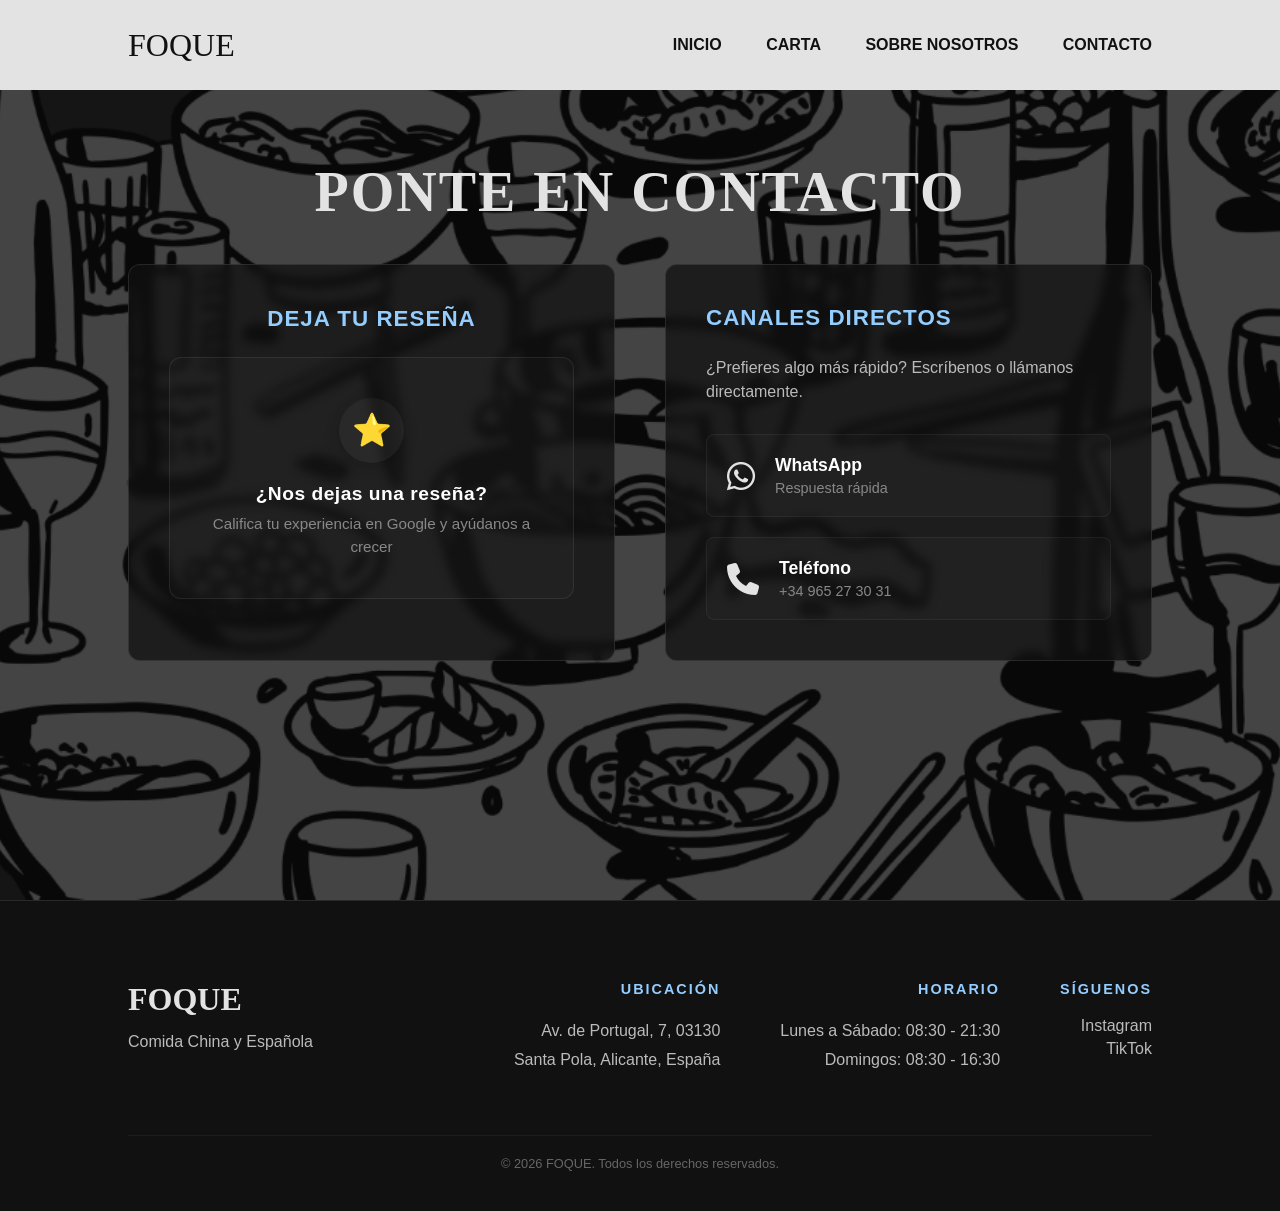
==== commit 656401a3: "Cambios en Sobre Nosotros y Contacto Añadidas y mejoradas ambas secciones: Apartado de reseñas, imág" ====
--- a/contacto.html
+++ b/contacto.html
@@ -16,14 +16,12 @@
     <header class="header">
         <a href="index.html" class="logo">Foque</a>
         
-        <!-- AÑADE ESTE BLOQUE: Es el botón de las 3 rayas -->
         <div class="menu-toggle" id="mobile-menu">
             <span></span>
             <span></span>
             <span></span>
         </div>
 
-        <!-- AÑADE EL ID: id="nav-menu" -->
         <nav class="navbar" id="nav-menu">
             <a href="index.html">Inicio</a>
             <a href="#" id="openCartaNav">Carta</a>
@@ -36,20 +34,16 @@
         <h1 class="section-title-premium">Ponte en contacto</h1>
         
         <div class="contacto-grid">
-            <div class="contacto-block form-block">
-                <h3>Envíanos un mensaje</h3>
-                <form action="https://formspree.io/f/tu_id_formspree" method="POST" class="contacto-form">
-                    <div class="input-group">
-                        <input type="text" name="name" required placeholder="Tu Nombre">
+            
+           <div class="contacto-block review-block">            
+                <h3>Deja tu reseña</h3>
+                <a href="TU_ENLACE_DIRECTO_DE_GOOGLE_AQUÍ" target="_blank" rel="noopener noreferrer" class="google-review-card">
+                    <div class="google-card-icon">⭐</div>
+                    <div class="google-card-text">
+                        <h4>¿Nos dejas una reseña?</h4>
+                        <p>Califica tu experiencia en Google y ayúdanos a crecer</p>
                     </div>
-                    <div class="input-group">
-                        <input type="email" name="email" required placeholder="Tu Correo Electrónico">
-                    </div>
-                    <div class="input-group">
-                        <textarea name="message" rows="5" required placeholder="¿En qué podemos ayudarte?"></textarea>
-                    </div>
-                    <button type="submit" class="btn-submit">Enviar Mensaje</button>
-                </form>
+                </a>
             </div>
 
             <div class="contacto-block info-block">
@@ -74,6 +68,7 @@
                     </a>
                 </div>
             </div>
+
         </div>
     </main>
 
--- a/style.css
+++ b/style.css
@@ -548,12 +548,13 @@
     opacity: 1;
 }
 
-/* --- ESTILOS DE CONTACTO --- */
+/*CONTACTO*/
 .contacto-wrapper {
     padding: 160px 10% 80px;
     min-height: 100vh;
     background: transparent !important; 
     text-align: center;
+    box-sizing: border-box;
 }
 
 .contacto-grid {
@@ -562,15 +563,19 @@
     max-width: 1100px;
     margin: 40px auto 0;
     text-align: left;
+    width: 100%;
 }
 
 .contacto-block {
-    flex: 1;
+    flex: 1; /* Hace que ambas columnas midan exactamente lo mismo (50% cada una) */
     background: rgba(17, 17, 17, 0.75) !important; 
     border: 1px solid rgba(255, 255, 255, 0.1) !important;
     backdrop-filter: blur(5px);
     padding: 40px;
     border-radius: 12px;
+    display: flex;
+    flex-direction: column;
+    box-sizing: border-box;
 }
 
 .contacto-block h3 {
@@ -578,14 +583,17 @@
     color: #94cdff;
     text-transform: uppercase;
     font-size: 1.4rem;
+    margin-top: 0;
     margin-bottom: 25px;
     letter-spacing: 1px;
 }
 
+/*ELEMENTOS DEL FORMULARIO DE CONTACTO (IZQUIERDA)*/
 .contacto-form {
     display: flex;
     flex-direction: column;
     gap: 20px;
+    width: 100%;
 }
 
 .input-group input, .input-group textarea {
@@ -598,6 +606,7 @@
     font-size: 1rem;
     outline: none;
     transition: 0.3s;
+    box-sizing: border-box;
 }
 
 .input-group input:focus, .input-group textarea:focus {
@@ -621,7 +630,79 @@
 .btn-submit:hover {
     background-color: #94cdff;
 }
-
+/*COLUMNA DE RESEÑAS*/
+.review-block {
+    display: flex;
+    flex-direction: column;
+    justify-content: center;
+    align-items: center;
+    text-align: center;
+}
+
+/*GOOGLE REVIEWS*/
+.google-review-card {
+    display: flex;
+    flex-direction: column;
+    align-items: center;
+    justify-content: center;
+    gap: 20px;
+    background: rgba(255, 255, 255, 0.02);
+    border: 1px solid rgba(255, 255, 255, 0.08);
+    padding: 40px 30px;
+    border-radius: 12px;
+    text-decoration: none;
+    width: 100%;
+    max-width: 450px;
+    box-sizing: border-box;
+    transition: all 0.4s cubic-bezier(0.25, 1, 0.5, 1);
+    margin-bottom: 20px;
+}
+
+.google-card-icon {
+    font-size: 2rem;
+    background: rgba(255, 255, 255, 0.04);
+    width: 65px;
+    height: 65px;
+    display: flex;
+    align-items: center;
+    justify-content: center;
+    border-radius: 50%;
+    transition: all 0.3s ease;
+    box-shadow: 0 4px 15px rgba(0, 0, 0, 0.2);
+}
+
+.google-card-text {
+    text-align: center;
+}
+
+.google-card-text h4 {
+    color: #fff;
+    margin: 0 0 8px 0;
+    font-size: 1.2rem;
+    font-weight: 600;
+    letter-spacing: 0.5px;
+}
+
+.google-card-text p {
+    color: #888;
+    margin: 0;
+    font-size: 0.95rem;
+    line-height: 1.5;
+}
+
+.google-review-card:hover {
+    border-color: #4285F4 !important;
+    background: rgba(66, 133, 244, 0.04) !important; 
+    transform: translateY(-4px);
+    box-shadow: 0 12px 30px rgba(66, 133, 244, 0.08);
+}
+
+.google-review-card:hover .google-card-icon {
+    background: rgba(66, 133, 244, 0.15);
+    transform: scale(1.08) rotate(15deg);
+}
+
+/*CANALES DIRECTOS*/
 .info-subtitle {
     color: #bbb;
     margin-bottom: 30px;
@@ -632,6 +713,7 @@
     display: flex;
     flex-direction: column;
     gap: 20px;
+    width: 100%;
 }
 
 .card-link {
@@ -644,6 +726,7 @@
     border-radius: 8px;
     text-decoration: none;
     transition: 0.3s;
+    box-sizing: border-box;
 }
 
 .card-icon {
@@ -658,26 +741,180 @@
 .card-text h4 {
     color: #fff;
     font-size: 1.1rem;
-    margin-bottom: 4px;
+    margin: 0 0 4px 0;
 }
 
 .card-text p {
     color: #888;
+    margin: 0;
     font-size: 0.9rem;
 }
 
+/* Hovers de los canales directos */
 .whatsapp-card:hover {
-    border-color: #25D366;
-    background: rgba(37, 211, 102, 0.05);
+    border-color: #25D366 !important;
+    background: rgba(37, 211, 102, 0.04) !important;
+    transform: translateY(-4px);
+    box-shadow: 0 12px 30px rgba(37, 211, 102, 0.08);
 }
 
 .phone-card:hover {
-    border-color: #94cdff;
-    background: rgba(148, 205, 255, 0.05);
-}
-
-/* --- MEDIA QUERIES --- */
-/* --- TABLETS Y LAPTOPS --- */
+    border-color: #94cdff !important;
+    background: rgba(148, 205, 255, 0.04) !important;
+    transform: translateY(-4px);
+    box-shadow: 0 12px 30px rgba(148, 205, 255f, 0.08);
+}
+
+/*MEDIA QUERY PARA MÓVILES*/
+@media (max-width: 850px) {
+    .contacto-grid {
+        flex-direction: column;
+        gap: 30px;
+    }
+}
+
+/*ESTILOS SOBRE NOSOTROS*/
+.nosotros-wrapper {
+    width: 100%;
+    min-height: 100vh;
+    background: transparent !important;
+}
+
+/*SECCIÓN HERO*/
+.nosotros-hero {
+    width: 100%;
+    height: calc(100vh - 90px); 
+    margin-top: 90px;
+    background-image: linear-gradient(rgba(0, 0, 0, 0.4), rgba(0, 0, 0, 0.4)), url('images/bg.png'); /* Puedes cambiarla por tu foto ideal */
+    background-size: cover;
+    background-position: center;
+    display: flex;
+    justify-content: center;
+    align-items: center;
+}
+
+/*PANTALLA COMPLETA*/
+.nosotros-section-block {
+    width: 100%;
+    height: 100vh;
+    display: flex;
+    align-items: center;
+    justify-content: center;
+    padding: 0;
+    box-sizing: border-box;
+    position: relative;
+}
+
+.nosotros-row {
+    display: grid;
+    grid-template-columns: 1fr 1fr;
+    width: 100%;
+    height: 100%;
+    align-items: center;
+}
+
+.nosotros-row.reverse .nosotros-text-col { order: 2; }
+.nosotros-row.reverse .nosotros-image-col { order: 1; }
+
+.nosotros-text-col {
+    width: 100%;
+    padding: 0 10%;
+    opacity: 1;
+    visibility: visible;
+    transition: opacity 0.5s ease, visibility 0.5s ease;
+    box-sizing: border-box;
+}
+
+.nosotros-text {
+    font-size: 1.1rem;
+    line-height: 1.8;
+    color: #bbb;
+    margin-bottom: 20px;
+}
+
+.nosotros-row.has-fullscreen .nosotros-text-col {
+    opacity: 0 !important;
+    visibility: hidden !important;
+}
+
+.nosotros-image-col {
+    width: 100%;
+    height: 100%; 
+    overflow: hidden; 
+    position: relative;
+    cursor: pointer;
+    background: transparent;
+    transition: all 0.8s cubic-bezier(0.25, 1, 0.5, 1);
+}
+
+.zoom-image {
+    width: 100%;
+    height: 100%;
+    object-fit: cover;
+    transition: transform 0.5s cubic-bezier(0.25, 1, 0.5, 1);
+}
+
+.nosotros-image-col:not(.fullscreen-mode):hover .zoom-image {
+    transform: scale(1.05);
+}
+
+.nosotros-image-col.fullscreen-mode {
+    position: fixed !important;
+    top: 0 !important;
+    left: 0 !important;
+    width: 100vw !important;
+    height: 100vh !important;
+    max-width: 100vw !important;
+    max-height: 100vh !important;
+    border-radius: 0 !important;
+    z-index: 999999 !important;
+    background-color: rgba(17, 17, 17, 0.95) !important;
+    display: flex;
+    justify-content: center;
+    align-items: center;
+    box-shadow: none;
+}
+
+.nosotros-image-col.fullscreen-mode .zoom-image {
+    width: auto !important;
+    height: auto !important;
+    max-width: 90vw !important;
+    max-height: 90vh !important;
+    object-fit: contain !important; 
+    border-radius: 8px;
+    box-shadow: 0 20px 50px rgba(0, 0, 0, 0.8);
+    transform: scale(1) !important;
+}
+
+.nosotros-image-col.fullscreen-mode .zoom-image {
+    transform: scale(1) !important;
+}
+
+/*ADAPTACIÓN RESPONSIVE*/
+@media (max-width: 900px) {
+    .nosotros-hero {
+        height: calc(100vh - 76px);
+        margin-top: 76px;
+    }
+    .nosotros-section-block {
+        height: auto;
+        padding: 80px 5%;
+    }
+    .nosotros-row, .nosotros-row.reverse {
+        grid-template-columns: 1fr;
+        gap: 40px;
+        text-align: center;
+    }
+    .nosotros-row.reverse .nosotros-text-col { order: 1; }
+    .nosotros-row.reverse .nosotros-image-col { order: 2; }
+    
+    .nosotros-image-col {
+        height: 45vh;
+    }
+}
+
+/*MEDIA QUERIES*/
+/*TABLETS Y ORDENADORES*/
 @media (max-width: 1024px) {
     .header { padding: 0 5%; }
     .nav-btn { display: block; }
@@ -686,7 +923,7 @@
     .next { right: 5%; }
 }
 
-/* --- PÁGINAS SECUNDARIAS --- */
+/*PÁGINAS SECUNDARIAS*/
 @media (max-width: 900px) {
     .nosotros-container, .contacto-grid {
         flex-direction: column;
@@ -697,7 +934,7 @@
     .section-title-premium { font-size: 2.5rem; }
 }
 
-/* --- MÓVILES (Menú Hamburguesa y Ajustes) --- */
+/*MÓVILES (Menú Hamburguesa y Ajustes)*/
 @media (max-width: 768px) {
     /* HEADER COMPACTO */
     .header {
@@ -755,7 +992,7 @@
         border-bottom: 1px solid #e3e3e3;
     }
 
-    /* PANEL INTELIGENTE */
+    /*PANEL INTELIGENTE*/
     .sliding-panel {
         height: calc(100svh - 76px); 
     }
@@ -769,7 +1006,7 @@
         padding: 8px 40px;
     }
 
-    /* BOTONES DEL PANEL */
+    /*BOTONES DEL PANEL*/
     .btn {
         font-size: 1.6rem;
         justify-content: center;
@@ -793,22 +1030,21 @@
     }
 
     .modal-body-images {
-        margin-top: 70px !important; /* Espacio para que la cabecera no tape la imagen */
+        margin-top: 70px !important;
         padding: 10px !important;
         display: flex;
         flex-direction: column;
         align-items: center;
     }
 
-    .close-modal {
-        /* Aseguramos que el estilo del texto sea el mismo */
+    .close-modal {    
         color: #e3e3e3;
         font-size: 1.1rem;
         font-weight: bold;
         text-transform: uppercase;
         cursor: pointer;
         letter-spacing: 1px;
-        background: none; /* Sin fondos raros */
+        background: none;
         border: none;
     }
 
@@ -840,7 +1076,7 @@
         padding-top: 100px; 
     }
 
-   /* --- FOOTER RESPONSIVE --- */
+   /*FOOTER RESPONSIVE*/
    .footer-container, .footer-right, .footer-col {
         flex-direction: column !important;
         align-items: center !important;
@@ -885,7 +1121,7 @@
     }
 }
 
-/* --- MÓVILES MUY PEQUEÑOS --- */
+/*MÓVILES MUY PEQUEÑOS*/
 @media (max-width: 480px) {
     .tab-trigger { 
         width: 120px !important; 
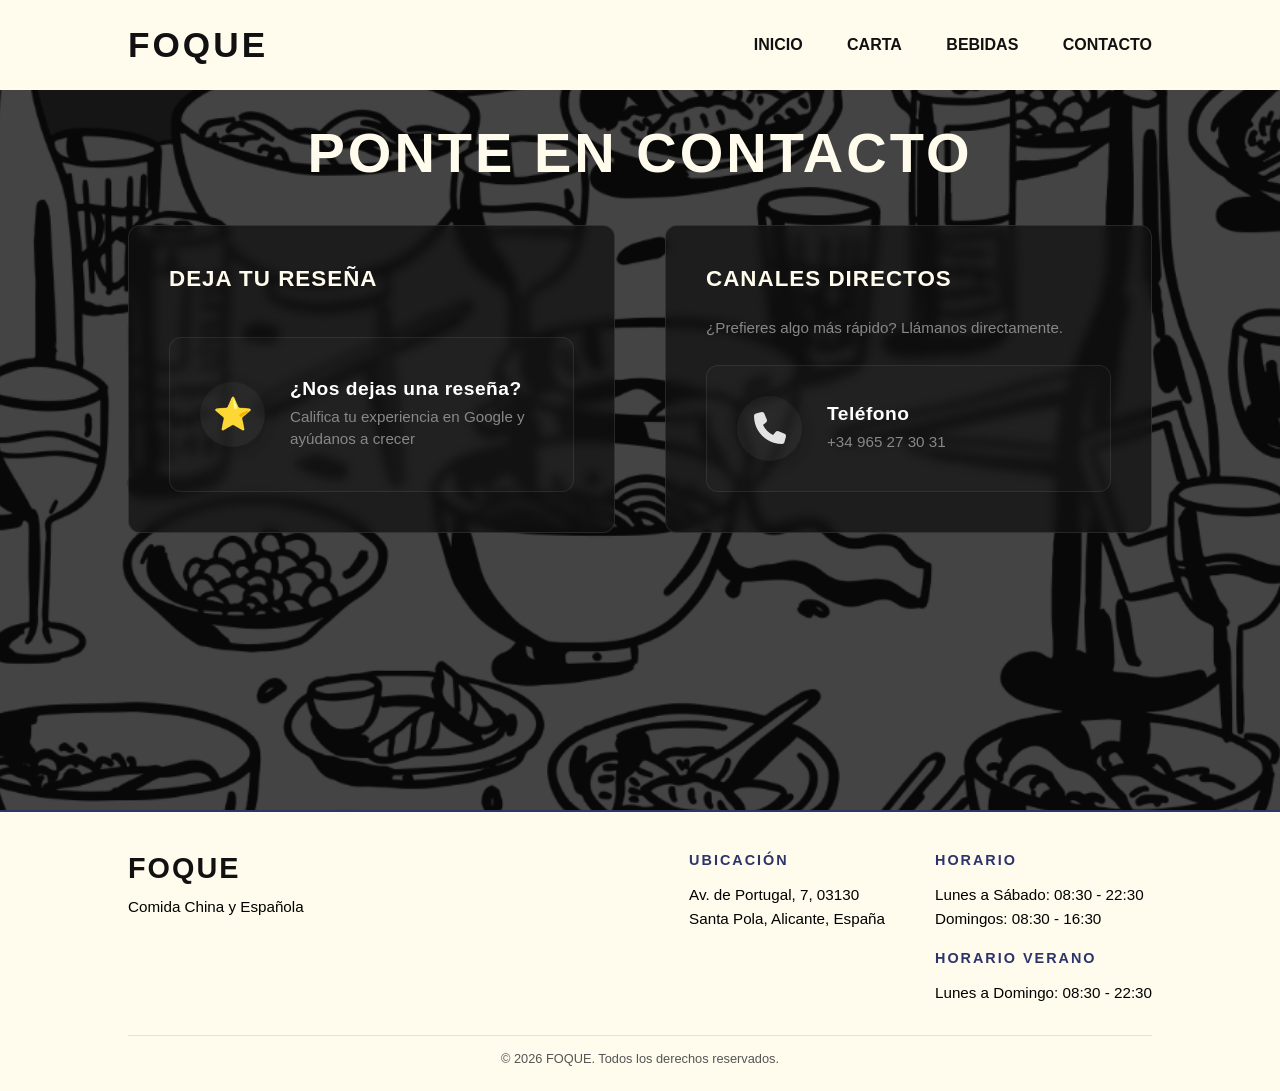
==== commit 96ce9e68: "Ajustes de las nuevas indicaciones" ====
--- a/contacto.html
+++ b/contacto.html
@@ -5,7 +5,7 @@
     <meta http-equiv="X-UA-Compatible" content="IE=edge">
     <meta name="viewport" content="width=device-width, initial-scale=1.0">
     <title>Foque | Contacto</title>
-    <link rel="icon" type="image/png" href="images/Icono_SinFondo.png">
+    <link rel="icon" type="image/png" href="images/Logo_Beige_SinNombre.png">
     <link rel="stylesheet" href="style.css">
     <link href="https://db.onlinewebfonts.com/c/b592736c06bab787133131c6a6d8992d?family=LTCGoudyHeavyfaceOT" rel="stylesheet">
     <link rel="stylesheet" href="https://cdnjs.cloudflare.com/ajax/libs/font-awesome/6.5.1/css/all.min.css">
@@ -25,7 +25,7 @@
         <nav class="navbar" id="nav-menu">
             <a href="index.html">Inicio</a>
             <a href="#" id="openCartaNav">Carta</a>
-            <a href="nosotros.html">Sobre Nosotros</a>
+            <a href="#" id="openBebidasNav">Bebidas</a>
             <a href="contacto.html" class="active">Contacto</a>
         </nav>
     </header>
@@ -34,10 +34,9 @@
         <h1 class="section-title-premium">Ponte en contacto</h1>
         
         <div class="contacto-grid">
-            
            <div class="contacto-block review-block">            
                 <h3>Deja tu reseña</h3>
-                <a href="TU_ENLACE_DIRECTO_DE_GOOGLE_AQUÍ" target="_blank" rel="noopener noreferrer" class="google-review-card">
+                <a href="https://g.page/r/CbHiAejo5kKWEBM/review" target="_blank" rel="noopener noreferrer" class="google-review-card">
                     <div class="google-card-icon">⭐</div>
                     <div class="google-card-text">
                         <h4>¿Nos dejas una reseña?</h4>
@@ -48,17 +47,8 @@
 
             <div class="contacto-block info-block">
                 <h3>Canales Directos</h3>
-                <p class="info-subtitle">¿Prefieres algo más rápido? Escríbenos o llámanos directamente.</p>
-                
-                <div class="direct-links">
-                    <a href="https://wa.me/34653813796?text=¡Hola!%20Quería%20hacer%20una%20consulta" target="_blank" rel="noopener noreferrer" class="card-link whatsapp-card">
-                        <span class="card-icon"><i class="fa-brands fa-whatsapp"></i></span>
-                        <div class="card-text">
-                            <h4>WhatsApp</h4>
-                            <p>Respuesta rápida</p>
-                        </div>
-                    </a>
-
+                <p class="info-subtitle">¿Prefieres algo más rápido? Llámanos directamente.</p>
+                <div class="direct-links">                  
                     <a href="tel:+34965273031" class="card-link phone-card">
                         <span class="card-icon"><i class="fa-solid fa-phone"></i></span>
                         <div class="card-text">
@@ -68,7 +58,6 @@
                     </a>
                 </div>
             </div>
-
         </div>
     </main>
 
@@ -88,16 +77,12 @@
                 </div>
                 <div class="footer-col">
                     <h4>HORARIO</h4>
-                    <p>Lunes a Sábado: 08:30 - 21:30</p>
+                    <p>Lunes a Sábado: 08:30 - 22:30</p>
                     <p>Domingos: 08:30 - 16:30</p>
-                </div>
-                <div class="footer-col">
-                    <h4>SÍGUENOS</h4>
-                    <div class="social-links">
-                        <a href="https://www.instagram.com/?hl=es" target="_blank" rel="noopener noreferrer">Instagram</a>
-                        <a href="#" target="_blank" rel="noopener noreferrer">TikTok</a>
-                    </div>
-                </div>
+                    <br>
+                    <h4>HORARIO VERANO</h4>
+                    <p>Lunes a Domingo: 08:30 - 22:30</p>
+                </div>               
             </div>
         </div>
         <div class="footer-bottom">
@@ -105,12 +90,15 @@
         </div>
     </footer>
 
-    <div id="pdfModal" class="modal-pdf">
+    <div id="pdfModalCarta" class="modal-pdf">
         <div class="modal-header">
-            <span class="close-modal" id="closeCarta">&times; Cerrar Carta</span>
+            <button class="close-modal" id="closeCarta">
+                <span class="close-icon">×</span>
+                <span class="close-text">Cerrar</span>
+            </button>
         </div>
-        <div class="modal-body-images">
-           <img src="images/carta/carta_pag1.jpg" alt="Carta Página 1" class="carta-img">
+        <div class="modal-wrapper-dinamico">
+            <img src="images/carta/carta_pag1.jpg" alt="Carta Página 1" class="carta-img">
             <img src="images/carta/carta_pag2.jpg" alt="Carta Página 2" class="carta-img">
             <img src="images/carta/carta_pag3.jpg" alt="Carta Página 3" class="carta-img">
             <img src="images/carta/carta_pag4.jpg" alt="Carta Página 4" class="carta-img">
@@ -121,7 +109,29 @@
             <img src="images/carta/carta_pag9.jpg" alt="Carta Página 9" class="carta-img">
             <img src="images/carta/carta_pag10.jpg" alt="Carta Página 10" class="carta-img">
             <img src="images/carta/carta_pag11.jpg" alt="Carta Página 11" class="carta-img">
+            </div>
+    </div>
+
+   <div id="pdfModalBebidas" class="modal-pdf">
+        <div class="modal-header">
+            <button class="close-modal" id="closeBebidas">
+                <span class="close-icon">×</span>
+                <span class="close-text">Cerrar</span>
+            </button>
         </div>
+        <div class="modal-wrapper-dinamico">
+            <img src="images/carta/carta_pag1.jpg" alt="Bebidas Página 1" class="carta-img">
+            <img src="images/carta/carta_pag2.jpg" alt="Bebidas Página 2" class="carta-img">
+            <img src="images/carta/carta_pag3.jpg" alt="Bebidas Página 3" class="carta-img">
+            <img src="images/carta/carta_pag4.jpg" alt="Bebidas Página 4" class="carta-img">
+            <img src="images/carta/carta_pag5.jpg" alt="Bebidas Página 5" class="carta-img">
+            <img src="images/carta/carta_pag6.jpg" alt="Bebidas Página 6" class="carta-img">
+            <img src="images/carta/carta_pag7.jpg" alt="Bebidas Página 7" class="carta-img">
+            <img src="images/carta/carta_pag8.jpg" alt="Bebidas Página 8" class="carta-img">
+            <img src="images/carta/carta_pag9.jpg" alt="Bebidas Página 9" class="carta-img">
+            <img src="images/carta/carta_pag10.jpg" alt="Bebidas Página 10" class="carta-img">
+            <img src="images/carta/carta_pag11.jpg" alt="Bebidas Página 11" class="carta-img">
+            </div>
     </div>
 
     <script src="script.js"></script>
--- a/style.css
+++ b/style.css
@@ -1,4 +1,15 @@
 @import url("https://db.onlinewebfonts.com/c/b592736c06bab787133131c6a6d8992d?family=LTCGoudyHeavyfaceOT");
+
+::selection {
+    background-color: #2c346b !important; /* Tu color azul marino */
+    color: #ffffff !important;            /* Letras blancas */
+}
+
+/* Compatibilidad con Firefox */
+::-moz-selection {
+    background-color: #2c346b !important;
+    color: #ffffff !important;
+}
 
 /* --- PROTECCIÓN DE IMÁGENES --- */
 img {
@@ -20,13 +31,14 @@
     overflow-x: hidden;
 }
 
-/* --- EL TRUCO DEFINITIVO PARA EL FONDO ESTÁTICO MULTIPÁGINA --- */
+/* --- FONDO ESTÁTICO MULTIPÁGINA --- */
 .fixed-bg-canvas {
     position: fixed;
     top: 0;
     left: 0;
     width: 100vw;
     height: 100vh;
+    height: 100dvh; /* CORREGIDO: usa la altura real visible en iOS (con o sin barra de Safari) */
     background-image: linear-gradient(rgba(0, 0, 0, 0.7), rgba(0, 0, 0, 0.7)), url('images/bg.png');
     background-size: cover;
     background-position: center;
@@ -34,17 +46,15 @@
     pointer-events: none; 
 }
 
-/* Bloqueo de scroll en la web principal cuando la carta está abierta */
 body.modal-open {
     overflow: hidden;
 }
 
-/* Aseguramos que las secciones de la web sean transparentes */
 .hero, .nosotros-container, .contacto-wrapper {
     background: transparent !important;
 }
 
-/* --- HEADER Y NAVBAR (Mejorado con Glassmorphism) --- */
+/* --- HEADER Y NAVBAR --- */
 .header {
     position: fixed;
     top: 0;
@@ -52,24 +62,33 @@
     width: 100%;
     height: 90px;
     padding: 0 10%;
-    background: rgba(227, 227, 227);
+    background: #fffbed;
     backdrop-filter: blur(10px); 
     -webkit-backdrop-filter: blur(10px);
     display: flex;
     justify-content: space-between;
     align-items: center;
-    z-index: 100; /* Siempre por encima de la pestaña */
+    z-index: 100;
 }
 
 .logo {
     display: flex;
     align-items: center;
     gap: 12px;
-    font-family: "LTCGoudyHeavyfaceOT", serif; 
+    font-family: "early-sans-variable", sans-serif;
+    font-weight: 900;
     font-size: 32px;
     text-transform: uppercase;
     color: #111;
     text-decoration: none;
+    letter-spacing: 2px;
+}
+
+.header .logo {
+    font-size: 2.2rem !important;
+    font-weight: 900 !important;  
+    letter-spacing: 3px !important;
+    text-transform: uppercase;
 }
 
 .nav-logo {
@@ -96,12 +115,12 @@
     height: 2px;
     bottom: 0;
     left: 0;
-    background-color: #94cdff;
+    background-color: #2c346b;
     transition: width 0.3s ease;
 }
 
 .navbar a:hover {
-    color: #94cdff;
+    color: #2c346b;
 }
 
 .navbar a:hover::after {
@@ -111,9 +130,11 @@
 /* --- HERO --- */
 .hero {
     height: 100vh;
+    height: 100dvh; /* CORREGIDO: altura real visible en iOS, evita saltos al aparecer/ocultarse la barra de Safari */
     display: flex;
     justify-content: center;
     align-items: center;
+    padding-bottom: 70px; /* CORREGIDO: deja hueco para la pestaña inferior y evita que tape el logo */
     background: transparent !important; 
 }
 
@@ -126,13 +147,20 @@
     pointer-events: none;
 }
 
+.main-title-logo {
+    max-width: 250px;
+    height: auto;
+    display: block;
+    margin: 0 auto;
+}
+
 /* --- PESTAÑA INTELIGENTE --- */
 .tab-trigger {
     position: fixed;
     bottom: 0; 
     left: 50%;
     transform: translateX(-50%);
-    background: rgba(227, 227, 227, 0.95);
+    background: #fffbedf2;
     padding: 12px 60px;
     border-radius: 20px 20px 0 0;
     cursor: pointer;
@@ -143,9 +171,9 @@
     align-items: center;
 }
 
-/* La pestaña activa debe bajar hasta el mismo punto donde termina el navbar */
 .tab-trigger.active {
     bottom: calc(100vh - 90px - 40px);
+    bottom: calc(100dvh - 90px - 40px); /* CORREGIDO: usa la altura real visible para que la flecha no se pierda en Safari/iOS */
     border-radius: 0 0 20px 20px;
 }
 
@@ -159,84 +187,101 @@
 
 /* --- PANEL Y BOTONES --- */
 .sliding-panel {
-    position: fixed;
-    top: 100%;
+    position: fixed !important;
+    top: 100%; /* Oculto abajo */
     left: 0;
     width: 100%;
     height: calc(100vh - 90px); 
-    background-color: #e3e3e3;
+    height: calc(100dvh - 90px); /* CORREGIDO: altura real visible en iOS */
     z-index: 10000;
     display: flex;
     flex-direction: column;
-    justify-content: flex-end;
+    justify-content: flex-end; 
     transition: top 0.6s cubic-bezier(0.77, 0, 0.175, 1);
-}
-
+
+    /* Imagen de fondo idéntica al Index */
+    background-image: linear-gradient(rgba(0, 0, 0, 0.7), rgba(0, 0, 0, 0.7)), url('images/bg.png') !important;
+    background-size: cover !important;
+    background-position: center !important;
+    background-repeat: no-repeat !important;
+}
+
+/* Alineación milimétrica al abrirse */
 .sliding-panel.active {
-    top: 90px;
-}
-
+    top: 90px !important;
+}
+
+/* Contenedor transparente para que no tape la imagen */
 .panel-content {
-    display: flex;
-    width: 100%;
-    height: 120px;
-    background-color: #fff;
-    padding-bottom: env(safe-area-inset-bottom);
-}
-
+    display: flex !important;
+    width: 100% !important;
+    height: 120px !important;
+    background-color: transparent !important; 
+    padding: 0 !important; /* Volvemos al padding cero para que los botones llenen el espacio */
+    margin: 0 !important;
+    box-sizing: border-box !important;
+}
+
+/* TU ESTILO BASE ORIGINAL PARA LOS BOTONES */
 .btn {
     flex: 1;
     height: 100%;
-    font-size: 4rem;
+    font-size: 4rem; /* Tus letras gigantes originales */
     font-weight: bold;
     cursor: pointer;
     text-transform: uppercase;
-    background-color: #ffffff;
+    background-color: #fffbed; /* Fondo beige original */
     color: #000000;
     border: none;
     display: flex;
     align-items: center;
-    padding-left: 5%;
     transition: all 0.3s ease;
     outline: 5px solid transparent;
-    outline-offset: -15px;
-}
-
+    outline-offset: -15px; /* Tu recuadro interno */
+}
+
+/* TU ANIMACIÓN Y EFECTO HOVER ORIGINAL */
 .btn:hover {
-    background-color: #f0f0f0;
+    background-color: #f0ede0;
     outline: 5px solid #000000;
     padding-right: 8%; 
     transition: all 0.3s ease;
 }
 
-/* Animación a la DERECHA */
-.btn-menu {
-    padding-left: 5%;
-}
-.btn-menu:hover {
-    background-color: #f0f0f0;
-    outline: 5px solid #000000;
-    padding-left: 10%;
-}
-
-/* Animación a la IZQUIERDA */
-.btn-carta {
-    padding-right: 5%;
-    justify-content: flex-end;
-}
-.btn-carta:hover {
-    background-color: #f0f0f0;
-    outline: 5px solid #000000;
-    padding-right: 10%;
-}
+/* Botón de la izquierda (Carta) */
+.btn-menu { 
+    padding-left: 5%; 
+}
+.btn-menu:hover { 
+    background-color: #f0ede0; 
+    outline: 5px solid #000000; 
+    padding-left: 10%; /* Desplazamiento de texto hacia la derecha original */
+}
+
+/* Botón de la derecha (Bebidas) */
+.btn-carta { 
+    padding-right: 5%; 
+    justify-content: flex-end; 
+}
+.btn-carta:hover { 
+    background-color: #f0ede0; 
+    outline: 5px solid #000000; 
+    padding-right: 10%; /* Desplazamiento de texto hacia la izquierda original */
+}
+
 
 /* --- RESEÑAS --- */
 .reviews-section {
     position: relative;
-    padding: 140px 0;
-    background-color: #e3e3e3;
+    min-height: 90vh; 
+    display: flex;
+    flex-direction: column;
+    justify-content: center;
+    align-items: center;
+    background-color: #fffbed;
     text-align: center;
     overflow: hidden;
+    padding: 100px 0;
 }
 
 .carousel-viewport {
@@ -244,7 +289,10 @@
     max-width: 1100px;
     margin: 0 auto;
     position: relative;
-    height: 450px;
+    height: auto;
+    min-height: 320px;
+    display: flex;
+    align-items: center;
 }
 
 .carousel-track {
@@ -255,23 +303,27 @@
 }
 
 .review-item {
-    position: absolute;
-    top: 0;
-    left: 0;
+    position: relative;
     width: 100%;
     opacity: 0;
     visibility: hidden;
-    transition: opacity 1.2s ease-in-out;
-    display: flex;
+    display: none;
     flex-direction: column;
     align-items: center;
     text-align: center;
-    padding: 0 10%;
+    padding: 0 15%;
 }
 
 .review-item.active {
     opacity: 1;
     visibility: visible;
+    display: flex;
+    animation: fadeIn 0.8s ease forwards;
+}
+
+@keyframes fadeIn {
+    from { opacity: 0; }
+    to { opacity: 1; }
 }
 
 .review-stars {
@@ -279,42 +331,51 @@
     justify-content: center;
     align-items: flex-end;
     gap: 15px;
-    margin-bottom: 50px;
-    height: 60px;
+    margin-bottom: 35px;
+    height: 40px;
     user-select: none; 
     -webkit-user-select: none; 
     pointer-events: none; 
 }
 
 .review-stars span {
-    color: #94cdff;
+    color: #2c346b;
     font-size: 2rem;
     display: inline-block;
 }
 
-.review-stars span:nth-child(1) { transform: translateY(25px) rotate(15deg); }
-.review-stars span:nth-child(5) { transform: translateY(25px) rotate(-15deg); }
-.review-stars span:nth-child(2) { transform: translateY(8px) rotate(5deg); }
-.review-stars span:nth-child(4) { transform: translateY(8px) rotate(-5deg); }
-.review-stars span:nth-child(3) { transform: translateY(-5px); }
+.review-stars span:nth-child(1) { transform: translateY(15px) rotate(15deg); }
+.review-stars span:nth-child(5) { transform: translateY(15px) rotate(-15deg); }
+.review-stars span:nth-child(2) { transform: translateY(5px) rotate(5deg); }
+.review-stars span:nth-child(4) { transform: translateY(5px) rotate(-5deg); }
+.review-stars span:nth-child(3) { transform: translateY(-2px); }
+
+.review-text-container {
+    width: 100%;
+    display: flex;
+    flex-direction: column;
+    justify-content: center;
+    min-height: 120px; 
+}
 
 .review-text {
-    font-size: 2.8rem;
+    font-size: 1.5rem;
     text-transform: uppercase;
-    margin-bottom: 30px;
+    margin-bottom: 20px;
     color: #111;
+    line-height: 1.4;
 }
 
 .review-author {
     font-family: "LTCGoudyHeavyfaceOT", serif;
     letter-spacing: 4px;
     font-weight: bold;
-    color: #111;
+    color: #2c346b;
 }
 
 .nav-btn {
     position: absolute;
-    top: 50%;
+    top: 55%; 
     transform: translateY(-50%);
     background: none;
     border: none;
@@ -323,180 +384,27 @@
     cursor: pointer;
     z-index: 10;
     transition: color 0.3s ease, transform 0.3s ease;
+    height: auto;
+    display: flex;
+    align-items: center;
 }
 
 .nav-btn:hover {
-    color: #94cdff;
+    color: #2c346b;
     transform: translateY(-50%) scale(1.1);
 }
 
-.prev { left: 12%; }
-.next { right: 12%; }
-
-/* --- FOOTER --- */
-.footer {
-    background-color: #111;
-    padding: 80px 10% 40px;
-    border-top: 1px solid rgba(255, 255, 255, 0.1);
-    color: #e3e3e3;
-}
-
-.footer-container {
-    display: flex;
-    justify-content: space-between;
-    align-items: flex-start;
-    flex-wrap: wrap;
-    gap: 40px;
-}
-
-.footer-left {
-    text-align: left;
-}
-
-.footer-right {
-    display: flex;
-    gap: 60px;
-    text-align: right;
-}
-
-.footer-logo { 
-    font-family: "LTCGoudyHeavyfaceOT", serif; 
-    font-size: 2rem; 
-    color: #e3e3e3;
-    margin-bottom: 10px;
-}
-
-.footer-col h4 { 
-    color: #94cdff; 
-    margin-bottom: 20px; 
-    font-size: 0.9rem;
-    letter-spacing: 2px;
-}
-
-.footer-col p { 
-    line-height: 1.8; 
-    color: #bbb; 
-}
-
-.footer-col a {
-    color: #bbb;
-    text-decoration: none;
-    display: block;
-    margin-bottom: 5px;
-    transition: 0.3s;
-}
-
-.footer-col a:hover {
-    color: #94cdff;
-}
-
-.footer-bottom { 
-    text-align: center; 
-    margin-top: 60px; 
-    color: #666; 
-    font-size: 0.8rem; 
-    border-top: 1px solid rgba(255, 255, 255, 0.05);
-    padding-top: 20px;
-}
-
-::selection {
-    background-color: #94cdff;
-    color: #111;
-}
-
-::-moz-selection {
-    background-color: #94cdff;
-    color: #111;
-}
-
-/* --- MODAL RESPONSIVE PARA IMÁGENES DE LA CARTA --- */
-.modal-pdf {
-    display: none; 
-    position: fixed;
-    top: 0;
-    left: 0;
-    width: 100%;
-    height: 100vh;
-    background-color: rgba(17, 17, 17, 0.6); 
-    backdrop-filter: blur(15px); 
-    -webkit-backdrop-filter: blur(15px);
-    z-index: 99999; /* SUBIDO PARA QUE ESTÉ POR ENCIMA DEL NAVBAR DEL MÓVIL */
-    flex-direction: column;
-}
-
-.modal-pdf.active {
-    display: flex;
-}
-
-.modal-header {
-    width: 100%;
-    height: 70px;
-    display: flex;
-    align-items: center;
-    justify-content: flex-end;
-    padding: 0 5%;
-}
-
-.close-modal {
-    color: #e3e3e3;
-    font-size: 1.2rem;
-    font-weight: bold;
-    text-transform: uppercase;
-    cursor: pointer;
-    transition: color 0.3s;
-    letter-spacing: 1px;
-}
-
-.close-modal:hover {
-    color: #94cdff;
-}
-
-.modal-body-images {
-    flex: 1;
-    width: 100%;
-    display: flex;
-    flex-direction: column;
-    align-items: center;
-    gap: 25px; 
-    padding: 0 5% 40px 5%;
-    overflow-y: auto; 
-    max-height: calc(100vh - 70px);
-}
-
-.carta-img {
-    width: 100%;
-    max-width: 800px; 
-    height: auto;
-    display: block;
-    box-shadow: 0 10px 30px rgba(0,0,0,0.5);
-    border-radius: 6px;
-}
-
-.modal-body-images::-webkit-scrollbar {
-    width: 8px;
-}
-.modal-body-images::-webkit-scrollbar-thumb {
-    background: rgba(255, 255, 255, 0.2);
-    border-radius: 4px;
-}
-
-/* Título Premium Común */
-.section-title-premium {
-    font-family: "LTCGoudyHeavyfaceOT", serif;
-    font-size: 3.5rem;
-    text-transform: uppercase;
-    color: #e3e3e3;
-    margin-bottom: 40px;
-    letter-spacing: 2px;
-}
-
-/* --- ESTILOS SOBRE NOSOTROS --- */
+.prev { left: 4%; }
+.next { right: 4%; }
+
+
+/* --- SECCIÓN SOBRE NOSOTROS --- */
 .nosotros-container {
-    padding: 160px 10% 80px;
+    padding: 120px 10%;
     display: flex;
     align-items: center;
     gap: 8%;
-    min-height: 100vh;
+    min-height: 90vh; 
     background: transparent !important; 
 }
 
@@ -520,7 +428,7 @@
 .history-carousel {
     width: 100%;
     max-width: 450px;
-    height: 550px;
+    height: 500px;
     overflow: hidden;
     position: relative;
     border-radius: 12px;
@@ -548,10 +456,11 @@
     opacity: 1;
 }
 
-/*CONTACTO*/
+
+/* --- SECCIÓN CONTACTO (Modificado subtítulo beige) --- */
 .contacto-wrapper {
-    padding: 160px 10% 80px;
-    min-height: 100vh;
+    padding: 120px 10% 80px;
+    min-height: 90vh; 
     background: transparent !important; 
     text-align: center;
     box-sizing: border-box;
@@ -567,7 +476,7 @@
 }
 
 .contacto-block {
-    flex: 1; /* Hace que ambas columnas midan exactamente lo mismo (50% cada una) */
+    flex: 1; 
     background: rgba(17, 17, 17, 0.75) !important; 
     border: 1px solid rgba(255, 255, 255, 0.1) !important;
     backdrop-filter: blur(5px);
@@ -580,7 +489,7 @@
 
 .contacto-block h3 {
     font-family: "early-sans-variable", sans-serif;
-    color: #94cdff;
+    color: #fffbed;
     text-transform: uppercase;
     font-size: 1.4rem;
     margin-top: 0;
@@ -588,7 +497,6 @@
     letter-spacing: 1px;
 }
 
-/*ELEMENTOS DEL FORMULARIO DE CONTACTO (IZQUIERDA)*/
 .contacto-form {
     display: flex;
     flex-direction: column;
@@ -610,7 +518,7 @@
 }
 
 .input-group input:focus, .input-group textarea:focus {
-    border-color: #94cdff;
+    border-color: #2c346b;
     background: rgba(255, 255, 255, 0.08);
 }
 
@@ -628,531 +536,626 @@
 }
 
 .btn-submit:hover {
-    background-color: #94cdff;
-}
-/*COLUMNA DE RESEÑAS*/
+    background-color: #2c346b;
+}
+
 .review-block {
     display: flex;
     flex-direction: column;
-    justify-content: center;
-    align-items: center;
-    text-align: center;
-}
-
-/*GOOGLE REVIEWS*/
-.google-review-card {
-    display: flex;
-    flex-direction: column;
-    align-items: center;
-    justify-content: center;
-    gap: 20px;
+    gap: 20px; 
+    width: 100%;
+    justify-content: space-between;
+}
+
+/* Modificación del texto específico para que actúe como un subtítulo beige premium */
+.info-subtitle {
+    color: #888 !important; 
+    margin: 0; 
+    font-size: 0.95rem; 
+    line-height: 1.5;         
+    margin-bottom: 25px;
+    text-transform: none; 
+    font-weight: 500;
+}
+
+.google-review-card, .phone-card {
+    flex: 1; 
+    display: flex;
+    align-items: center; 
+    justify-content: flex-start; 
+    gap: 25px;
     background: rgba(255, 255, 255, 0.02);
     border: 1px solid rgba(255, 255, 255, 0.08);
-    padding: 40px 30px;
+    padding: 30px;
     border-radius: 12px;
     text-decoration: none;
     width: 100%;
-    max-width: 450px;
     box-sizing: border-box;
     transition: all 0.4s cubic-bezier(0.25, 1, 0.5, 1);
-    margin-bottom: 20px;
-}
-
-.google-card-icon {
+}
+
+.google-card-icon, .card-icon {
     font-size: 2rem;
     background: rgba(255, 255, 255, 0.04);
     width: 65px;
     height: 65px;
-    display: flex;
-    align-items: center;
-    justify-content: center;
+    min-width: 65px;         
+    display: flex !important;
+    align-items: center !important;
+    justify-content: center !important;
+    
     border-radius: 50%;
     transition: all 0.3s ease;
     box-shadow: 0 4px 15px rgba(0, 0, 0, 0.2);
-}
-
-.google-card-text {
-    text-align: center;
-}
-
-.google-card-text h4 {
-    color: #fff;
-    margin: 0 0 8px 0;
-    font-size: 1.2rem;
-    font-weight: 600;
-    letter-spacing: 0.5px;
-}
-
-.google-card-text p {
-    color: #888;
-    margin: 0;
+    color: #e3e3e3;
+}
+
+/* Forzar que los iconos internos de FontAwesome o texto no hereden desfases */
+.google-card-icon *, .card-icon * {
+    margin: 0 !important;
+    padding: 0 !important;
+    display: block !important;
+}
+
+.google-card-text, .card-text { text-align: left; }
+.google-card-text h4, .card-text h4 { color: #fff; margin: 0 0 6px 0; font-size: 1.2rem; font-weight: 600; letter-spacing: 0.5px; }
+.google-card-text p, .card-text p { color: #888; margin: 0; font-size: 0.95rem; line-height: 1.5; }
+
+/* HOVER UNIFICADO EN LAS TARJETAS (Google Review) */
+.google-review-card:hover { 
+    border-color: #2c346b !important; 
+    background: rgba(44, 52, 107, 0.04) !important; /* Mismo fondo sutil basado en tu azul oscuro */
+    transform: translateY(-4px); 
+    box-shadow: 0 12px 30px rgba(44, 52, 107, 0.15); 
+}
+
+/* Efecto unificado en el círculo de Google: Crece y Gira */
+.google-review-card:hover .google-card-icon { 
+    background: #1c2242 !important; /* Azul oscuro limpio */
+    color: #fffbed !important;      /* Texto/icono en beige */
+    transform: scale(1.05) rotate(10deg) !important; /* Animación de escala + rotación */
+}
+
+/* HOVER UNIFICADO EN LAS TARJETAS (Teléfono) */
+.phone-card:hover { 
+    border-color: #2c346b !important; 
+    background: rgba(44, 52, 107, 0.04) !important; /* Mismo fondo sutil basado en tu azul oscuro */
+    transform: translateY(-4px); 
+    box-shadow: 0 12px 30px rgba(44, 52, 107, 0.15); 
+}
+
+/* Efecto unificado en el círculo del Teléfono: Crece y Gira */
+.phone-card:hover .card-icon { 
+    background: #1c2242 !important; /* Azul oscuro limpio */
+    color: #fffbed !important;      /* Texto/icono en beige */
+    transform: scale(1.05) rotate(10deg) !important; /* Animación de escala + rotación */
+}
+
+
+/* --- FOOTER --- */
+.footer {
+    background-color: #fffbed;
+    padding: 40px 10% 25px; 
+    border-top: 2px solid #2c346b; 
+    width: 100%;
+}
+
+.footer-container {
+    display: flex;
+    justify-content: space-between;
+    align-items: flex-start;
+    flex-wrap: wrap;
+    gap: 30px; 
+    width: 100%;
+}
+
+.footer-left {
+    text-align: left;
+    flex: 1;
+    min-width: 250px;
+}
+
+.footer-right {
+    display: flex;
+    gap: 50px;
+    text-align: left; 
+    flex: 2;
+    justify-content: flex-end;
+    flex-wrap: wrap;
+}
+
+.footer-logo { 
+    font-family: "early-sans-variable", sans-serif;
+    font-weight: 900;
+    font-size: 1.8rem; 
+    color: #111; 
+    margin-bottom: 10px;
+    letter-spacing: 2px;
+}
+
+.footer-col {
+    min-width: 170px;
+}
+
+.footer-col h4 { 
+    color: #2c346b; 
+    margin-bottom: 15px; 
+    font-size: 0.9rem;
+    letter-spacing: 2px;
+    text-transform: uppercase;
+}
+
+.footer-col p { 
+    line-height: 1.6; 
+    color: #000000; 
     font-size: 0.95rem;
-    line-height: 1.5;
-}
-
-.google-review-card:hover {
-    border-color: #4285F4 !important;
-    background: rgba(66, 133, 244, 0.04) !important; 
-    transform: translateY(-4px);
-    box-shadow: 0 12px 30px rgba(66, 133, 244, 0.08);
-}
-
-.google-review-card:hover .google-card-icon {
-    background: rgba(66, 133, 244, 0.15);
-    transform: scale(1.08) rotate(15deg);
-}
-
-/*CANALES DIRECTOS*/
-.info-subtitle {
-    color: #bbb;
-    margin-bottom: 30px;
-    line-height: 1.5;
-}
-
-.direct-links {
-    display: flex;
-    flex-direction: column;
-    gap: 20px;
-    width: 100%;
-}
-
-.card-link {
-    display: flex;
-    align-items: center;
-    gap: 20px;
-    padding: 20px;
-    background: rgba(255, 255, 255, 0.02);
-    border: 1px solid rgba(255, 255, 255, 0.05);
-    border-radius: 8px;
+}
+
+.footer-col a {
+    color: #000000;
     text-decoration: none;
-    transition: 0.3s;
-    box-sizing: border-box;
-}
-
-.card-icon {
-    font-size: 2rem;
-    color: #e3e3e3; 
-    display: flex;
-    align-items: center;
-    justify-content: center;
-    transition: color 0.3s ease; 
-}
-
-.card-text h4 {
-    color: #fff;
-    font-size: 1.1rem;
-    margin: 0 0 4px 0;
-}
-
-.card-text p {
-    color: #888;
-    margin: 0;
-    font-size: 0.9rem;
-}
-
-/* Hovers de los canales directos */
-.whatsapp-card:hover {
-    border-color: #25D366 !important;
-    background: rgba(37, 211, 102, 0.04) !important;
-    transform: translateY(-4px);
-    box-shadow: 0 12px 30px rgba(37, 211, 102, 0.08);
-}
-
-.phone-card:hover {
-    border-color: #94cdff !important;
-    background: rgba(148, 205, 255, 0.04) !important;
-    transform: translateY(-4px);
-    box-shadow: 0 12px 30px rgba(148, 205, 255f, 0.08);
-}
-
-/*MEDIA QUERY PARA MÓVILES*/
-@media (max-width: 850px) {
-    .contacto-grid {
-        flex-direction: column;
-        gap: 30px;
-    }
-}
-
-/*ESTILOS SOBRE NOSOTROS*/
-.nosotros-wrapper {
-    width: 100%;
-    min-height: 100vh;
-    background: transparent !important;
-}
-
-/*SECCIÓN HERO*/
-.nosotros-hero {
-    width: 100%;
-    height: calc(100vh - 90px); 
-    margin-top: 90px;
-    background-image: linear-gradient(rgba(0, 0, 0, 0.4), rgba(0, 0, 0, 0.4)), url('images/bg.png'); /* Puedes cambiarla por tu foto ideal */
-    background-size: cover;
-    background-position: center;
-    display: flex;
-    justify-content: center;
-    align-items: center;
-}
-
-/*PANTALLA COMPLETA*/
-.nosotros-section-block {
-    width: 100%;
-    height: 100vh;
-    display: flex;
-    align-items: center;
-    justify-content: center;
-    padding: 0;
-    box-sizing: border-box;
-    position: relative;
-}
-
-.nosotros-row {
-    display: grid;
-    grid-template-columns: 1fr 1fr;
-    width: 100%;
-    height: 100%;
-    align-items: center;
-}
-
-.nosotros-row.reverse .nosotros-text-col { order: 2; }
-.nosotros-row.reverse .nosotros-image-col { order: 1; }
-
-.nosotros-text-col {
-    width: 100%;
-    padding: 0 10%;
+    display: block;
+    margin-bottom: 6px;
+    transition: opacity 0.3s ease;
+    opacity: 0.85;
+    font-size: 0.95rem;
+}
+
+.footer-col a:hover {
     opacity: 1;
-    visibility: visible;
-    transition: opacity 0.5s ease, visibility 0.5s ease;
-    box-sizing: border-box;
-}
-
-.nosotros-text {
-    font-size: 1.1rem;
-    line-height: 1.8;
-    color: #bbb;
-    margin-bottom: 20px;
-}
-
-.nosotros-row.has-fullscreen .nosotros-text-col {
-    opacity: 0 !important;
-    visibility: hidden !important;
-}
-
-.nosotros-image-col {
-    width: 100%;
-    height: 100%; 
-    overflow: hidden; 
-    position: relative;
-    cursor: pointer;
-    background: transparent;
-    transition: all 0.8s cubic-bezier(0.25, 1, 0.5, 1);
-}
-
-.zoom-image {
-    width: 100%;
-    height: 100%;
-    object-fit: cover;
-    transition: transform 0.5s cubic-bezier(0.25, 1, 0.5, 1);
-}
-
-.nosotros-image-col:not(.fullscreen-mode):hover .zoom-image {
-    transform: scale(1.05);
-}
-
-.nosotros-image-col.fullscreen-mode {
+    text-decoration: underline;
+}
+
+.footer-bottom { 
+    width: 100%;
+    clear: both;
+    text-align: center !important; 
+    margin-top: 30px; 
+    color: #555555; 
+    font-size: 0.8rem; 
+    border-top: 1px solid rgba(0, 0, 0, 0.1); 
+    padding-top: 15px;
+    display: block !important;
+}
+
+
+/* --- MODAL DE LA CARTA --- */
+/* ==========================================================================
+   --- ESTILOS BASE DEL MODAL (MODIFICADO SECCIÓN FIXED) ---
+   ========================================================================== */
+.modal-pdf {
+    display: none; 
     position: fixed !important;
     top: 0 !important;
     left: 0 !important;
     width: 100vw !important;
     height: 100vh !important;
-    max-width: 100vw !important;
-    max-height: 100vh !important;
-    border-radius: 0 !important;
-    z-index: 999999 !important;
-    background-color: rgba(17, 17, 17, 0.95) !important;
-    display: flex;
-    justify-content: center;
-    align-items: center;
-    box-shadow: none;
-}
-
-.nosotros-image-col.fullscreen-mode .zoom-image {
+    height: 100dvh !important; /* CORREGIDO: altura real visible en iOS */
+    background-color: rgba(11, 11, 11, 0.88) !important;
+    backdrop-filter: blur(10px) !important;       
+    -webkit-backdrop-filter: blur(10px) !important; 
+    z-index: 999999 !important; /* CORREGIDO: Por encima de cualquier header para evitar clics fantasma */
+    flex-direction: column !important; /* CORREGIDO: el header y la carta se apilan en columna (antes iban en fila por defecto) */
+    justify-content: center !important; 
+    align-items: center !important; /* CORREGIDO: centra la carta; el botón se alinea aparte con align-self */
+    overflow-y: scroll !important; /* CORREGIDO: Fuerza el comportamiento nativo de scroll de ventana */
+    -webkit-overflow-scrolling: touch !important; /* CORREGIDO: scroll inercial suave en iOS, evita que el header del modal se quede "atascado" durante el scroll */
+    padding: 20px 20px 40px !important; /* CORREGIDO: ya no necesita 140px arriba porque el botón ahora vive dentro del flujo (sticky), no flotando aparte */
+    box-sizing: border-box !important;
+}
+
+.modal-pdf.active {
+    display: flex !important;
+}
+
+/* CORREGIDO: mientras la carta/bebidas está abierta, el header (y por tanto el menú hamburguesa) deja de poder recibir clics.
+   Así, si el botón de cerrar coincide en pantalla con el icono del menú, el clic SOLO cierra el modal y nunca llega a abrir el menú. */
+body:has(.modal-pdf.active) .header {
+    pointer-events: none !important;
+}
+
+/* Contenedor relativo para las imágenes */
+.modal-wrapper-dinamico {
+    position: relative !important; 
+    width: 100% !important;
+    max-width: 530px !important; 
+    margin: 0 auto !important;
+    display: flex !important;
+    flex-direction: column !important;
+    gap: 25px !important; 
+    z-index: 1000000 !important;
+}
+
+/* CORREGIDO: antes era position:fixed. Un fixed DENTRO de un contenedor que tiene overflow-y:scroll (como .modal-pdf) es justo el patrón que provoca el bug de iOS donde el elemento "se despega" un instante durante el scroll inercial. Con sticky, el botón vive dentro del flujo normal y se ancla de forma nativa y fiable. */
+.modal-header {
+    position: -webkit-sticky !important; /* compatibilidad Safari/iOS */
+    position: sticky !important;
+    top: 20px !important;
+    align-self: flex-end !important; /* lo mantiene anclado a la derecha dentro de la columna */
+    margin-right: 20px !important; /* sustituye al antiguo "right: 40px" (20px del padding + 20px de margen) */
+    margin-bottom: 20px !important; /* hueco antes de la primera imagen de la carta */
+    left: auto !important;
     width: auto !important;
     height: auto !important;
-    max-width: 90vw !important;
-    max-height: 90vh !important;
-    object-fit: contain !important; 
-    border-radius: 8px;
-    box-shadow: 0 20px 50px rgba(0, 0, 0, 0.8);
-    transform: scale(1) !important;
-}
-
-.nosotros-image-col.fullscreen-mode .zoom-image {
-    transform: scale(1) !important;
-}
-
-/*ADAPTACIÓN RESPONSIVE*/
-@media (max-width: 900px) {
-    .nosotros-hero {
-        height: calc(100vh - 76px);
-        margin-top: 76px;
-    }
-    .nosotros-section-block {
-        height: auto;
-        padding: 80px 5%;
-    }
-    .nosotros-row, .nosotros-row.reverse {
-        grid-template-columns: 1fr;
-        gap: 40px;
-        text-align: center;
-    }
-    .nosotros-row.reverse .nosotros-text-col { order: 1; }
-    .nosotros-row.reverse .nosotros-image-col { order: 2; }
+    z-index: 2000000 !important; /* CORREGIDO: z-index masivo para anular el menú hamburguesa inferior */
+    flex-shrink: 0 !important; /* que no se encoja al apilarse con la carta */
+    padding: 0 !important;
+}
+
+/* Botón con menor protagonismo (texto y aspa discretos y legibles) */
+.close-modal {
+    background: rgba(28, 34, 66, 0.8) !important; /* CORREGIDO: Un punto más opaco para que no se transparente el menú de abajo */
+    border: 1px solid rgba(255, 253, 237, 0.3) !important;
+    outline: none !important;
+    cursor: pointer !important;
+    color: #fffbed !important; 
+    font-size: 0.85rem !important; 
+    font-weight: bold !important;
+    letter-spacing: 1.2px !important;
+    text-transform: uppercase !important;
+    white-space: nowrap !important;
+    display: flex !important;
+    align-items: center !important;
+    gap: 8px !important;
+    padding: 8px 14px !important; 
+    border-radius: 30px !important; 
+    backdrop-filter: blur(4px) !important;
+    -webkit-backdrop-filter: blur(4px) !important;
+    transition: all 0.25s ease !important;
+    text-shadow: 0 1px 4px rgba(0, 0, 0, 0.5) !important; 
+}
+
+/* Ajuste del tamaño del aspa */
+.close-modal .close-icon {
+    font-size: 1.2rem !important; 
+    line-height: 0 !important;
+    margin-top: -1px !important;
+}
+
+.close-modal .close-text {
+    display: inline !important; 
+}
+
+.close-modal:hover {
+    color: #ffffff !important; 
+    background: rgba(44, 52, 107, 0.9) !important; 
+    border-color: #fffbed !important;
+    transform: translateY(-1px) !important;
+}
+
+.carta-img {
+    width: 100% !important;
+    height: auto !important;
+    display: block !important;
+    box-shadow: 0 10px 40px rgba(0, 0, 0, 0.6) !important;
+    border-radius: 4px !important;
+}
+
+/* Limpieza absoluta de pseudo-elementos conflictivos anteriores */
+.close-modal::before, .close-modal::after,
+.close-modal-fixed::before, .close-modal-fixed::after {
+    display: none !important;
+    content: none !important;
+}
+
+/* Personalización sutil del scroll lateral del modal */
+.modal-body-images::-webkit-scrollbar {
+    width: 6px;
+}
+.modal-body-images::-webkit-scrollbar-thumb {
+    background: rgba(255, 255, 255, 0.2);
+    border-radius: 3px;
+}
+
+.section-title-premium {
+    font-family: "early-sans-variable", sans-serif;
+    font-weight: 900;
+    font-size: 3.5rem;
+    text-transform: uppercase;
+    color: #fffbed;
+    margin-bottom: 40px;
+    letter-spacing: 3px;
+}
+
+/* ==========================================================================
+   --- MEDIA QUERIES GLOBALES REESTRUCTURADAS ---
+   ========================================================================== */
+
+/* --------------------------------------------------------------------------
+   1. ESCRITORIOS MEDIANOS / PORTÁTILES Y TABLETS GRANDES (max-width: 1200px)
+   -------------------------------------------------------------------------- */
+@media (max-width: 1200px) {
+    .header { 
+        padding: 0 5%; 
+    }
+    .btn {
+        font-size: 3rem; 
+    }
+    .section-title-premium {
+        font-size: 2.8rem;
+    }
+}
+
+/* --------------------------------------------------------------------------
+   2. TRANSFORMACIÓN EXCLUSIVA DEL BOTÓN PARA MÓVILES (max-width: 1100px)
+   -------------------------------------------------------------------------- */
+@media (max-width: 1100px) {
+    /* CORREGIDO: ya no reimponemos position:fixed aquí (eso era lo que anulaba el sticky del bloque base y hacía que el botón se siguiera "despegando" en móvil). Solo acercamos un poco el botón al borde en pantallas pequeñas. */
+    .modal-header {
+        margin-right: 0 !important;
+    }
+
+    /* Transformación al círculo azul marino premium */
+    .close-modal {
+        width: 46px !important;      
+        height: 46px !important;
+        background-color: #1c2242 !important; 
+        border: 2px solid #fffbed !important; 
+        border-radius: 50% !important; 
+        box-shadow: 0 4px 15px rgba(0, 0, 0, 0.6) !important;
+        text-shadow: none !important;
+        padding: 0 !important;
+        justify-content: center !important;
+        align-items: center !important;
+    }
+
+    /* Ocultamos el texto de forma limpia sin romper el aspa */
+    .close-modal .close-text {
+        display: none !important;
+    }
+
+    /* Centrado matemático de la X geométrica real dentro de la esfera */
+    .close-modal .close-icon {
+        font-size: 28px !important;
+        color: #fffbed !important;
+        font-family: Arial, sans-serif !important;
+        font-weight: normal !important;
+        margin: 0 !important;
+        padding: 0 !important;
+        line-height: 1 !important;
+    }
+
+    .close-modal:active {
+        transform: scale(0.92) !important;
+        background-color: #12162b !important;
+    }
+}
+
+/* --------------------------------------------------------------------------
+   3. TABLETS EN MODO HORIZONTAL (max-width: 1024px)
+   -------------------------------------------------------------------------- */
+@media (max-width: 1024px) {
+    .review-text { 
+        font-size: 1.3rem; 
+    }
+    .prev { left: 1%; }
+    .next { right: 1%; }
     
-    .nosotros-image-col {
-        height: 45vh;
-    }
-}
-
-/*MEDIA QUERIES*/
-/*TABLETS Y ORDENADORES*/
-@media (max-width: 1024px) {
-    .header { padding: 0 5%; }
-    .nav-btn { display: block; }
-    .review-text { font-size: 2rem; }
-    .prev { left: 5%; }
-    .next { right: 5%; }
-}
-
-/*PÁGINAS SECUNDARIAS*/
-@media (max-width: 900px) {
-    .nosotros-container, .contacto-grid {
+    .nosotros-container {
         flex-direction: column;
         gap: 40px;
-    }
-    .nosotros-container { padding-top: 130px; text-align: center; }
-    .contacto-wrapper { padding: 130px 5% 60px; }
-    .section-title-premium { font-size: 2.5rem; }
-}
-
-/*MÓVILES (Menú Hamburguesa y Ajustes)*/
+        padding: 100px 5%;
+    }
+    .history-carousel {
+        max-width: 100%;
+        height: 450px;
+    }
+}
+
+/* --------------------------------------------------------------------------
+   4. ADAPTACIÓN EN DISPOSITIVOS MEDIANOS (max-width: 900px)
+   -------------------------------------------------------------------------- */
+@media (max-width: 900px) {
+    .contacto-grid {
+        flex-direction: column;
+        gap: 30px;
+    }
+    .contacto-wrapper {
+        padding: 110px 6% 60px;
+    }
+}
+
+/* --------------------------------------------------------------------------
+   5. MÓVILES GRANDES Y VERTICALES (max-width: 768px)
+   -------------------------------------------------------------------------- */
 @media (max-width: 768px) {
-    /* HEADER COMPACTO */
-    .header {
+    .hero {
+        padding-bottom: 90px; /* CORREGIDO: más margen en móvil para que la flecha nunca tape el logo */
+    }
+    .sliding-panel {
+        height: calc(100vh - 76px); /* CORREGIDO: usaba 90px (alto del header de escritorio); el header móvil mide 76px, eso dejaba un hueco visible debajo de los botones */
+        height: calc(100dvh - 76px);
+    }
+    .header { 
+        display: flex !important; 
+        flex-direction: row !important; 
+        justify-content: space-between !important; 
+        align-items: center; 
+        height: 76px; 
+        padding: 0 6%; 
+        position: fixed; 
+        top: 0; 
+        width: 100%; 
+        z-index: 10003; 
+        background: #fffbed; 
+    }
+
+    /* Menú hamburguesa */
+    .menu-toggle {
         display: flex !important;
-        flex-direction: row !important;
-        justify-content: space-between !important;
-        align-items: center;
-        height: 76px;
-        padding: 0 5%;
-        position: fixed;
-        top: 0;
-        width: 100%;
-        z-index: 10003;
-        background: #e3e3e3;
-    }
-
-    .menu-toggle {
-        display: flex !important; 
         flex-direction: column;
-        gap: 5px;
+        justify-content: space-between;
+        width: 30px;
+        height: 21px;
         cursor: pointer;
         z-index: 10005;
     }
-
     .menu-toggle span {
-        width: 28px;
+        display: block;
+        width: 100%;
         height: 3px;
-        background-color: #000;
-        transition: 0.3s;
-    }
-
-    .navbar {
+        background-color: #111;
+        border-radius: 3px;
+        transition: all 0.3s cubic-bezier(0.25, 1, 0.5, 1);
+        transform-origin: left center;
+    }
+    .menu-toggle.open span:nth-child(1) { transform: rotate(45deg); }
+    .menu-toggle.open span:nth-child(2) { opacity: 0; transform: scale(0); }
+    .menu-toggle.open span:nth-child(3) { transform: rotate(-45deg); }
+    
+    .navbar { 
         display: none !important; 
-        position: absolute;
-        top: 76px;
-        left: 0;
-        width: 100%;
-        background: #e3e3e3;
-        flex-direction: column;
-        align-items: center;
-        padding: 20px 0;
-        box-shadow: 0 10px 15px rgba(0,0,0,0.1);
-        z-index: 10004;
-    }
-
-    .navbar.mobile-active {
-        display: flex !important;
-    }
-
-    .navbar a {
-        padding: 15px 0;
-        width: 100%;
-        text-align: center;
-        font-size: 16px;
-        border-bottom: 1px solid #e3e3e3;
-    }
-
-    /*PANEL INTELIGENTE*/
-    .sliding-panel {
-        height: calc(100svh - 76px); 
-    }
-
-    .sliding-panel.active { 
+        position: absolute; 
         top: 76px; 
-    }
-
-    .tab-trigger.active {
-        bottom: calc(100svh - 76px - 45px);
-        padding: 8px 40px;
-    }
-
-    /*BOTONES DEL PANEL*/
-    .btn {
-        font-size: 1.6rem;
-        justify-content: center;
-        padding-left: 0 !important;
-        padding-right: 0 !important;
-        outline-offset: -10px;
-    }
-
-  .modal-header {
-        position: fixed !important;
-        top: 0;
-        left: 0;
-        width: 100%;
-        height: 70px;    
-        background: transparent;
-        display: flex;
-        justify-content: flex-end; 
-        align-items: center;
-        z-index: 100000; 
-        padding: 0 5%;    
-    }
-
-    .modal-body-images {
-        margin-top: 70px !important;
-        padding: 10px !important;
-        display: flex;
-        flex-direction: column;
-        align-items: center;
-    }
-
-    .close-modal {    
-        color: #e3e3e3;
-        font-size: 1.1rem;
-        font-weight: bold;
-        text-transform: uppercase;
-        cursor: pointer;
-        letter-spacing: 1px;
-        background: none;
-        border: none;
-    }
-
-    .modal-body-images img {
+        left: 0; 
+        width: 100%; 
+        background: #fffbed; 
+        flex-direction: column; 
+        align-items: center; 
+        padding: 30px 0; 
+        box-shadow: 0 15px 25px rgba(0,0,0,0.1); 
+        z-index: 10004; 
+    }
+    .navbar a { margin: 12px 0; font-size: 18px; }
+    .navbar.mobile-active { display: flex !important; }
+    
+    /* Carrusel optimizado */
+    .reviews-section { padding: 60px 0; }
+    .carousel-container { width: 92% !important; margin: 0 auto !important; position: relative; }
+    .carousel-viewport { min-height: 260px; }
+    .review-item { padding: 0 8% !important; }
+    .review-text { font-size: 1.15rem; line-height: 1.5; }
+    .nav-btn { font-size: 3rem; top: 50%; }
+    .prev { left: -10px; } 
+    .next { right: -10px; }
+    
+    .sliding-panel.active { top: 76px !important; }
+    .tab-trigger.active { bottom: calc(100vh - 76px - 40px); }
+    .tab-trigger.active { bottom: calc(100dvh - 76px - 40px); } /* CORREGIDO: altura real visible en iOS */
+    
+    .btn { font-size: 2.5rem; outline-width: 4px; outline-offset: -12px; }
+    .btn:hover { padding-right: 0%; } 
+    .btn-menu:hover { padding-left: 5%; }
+    .btn-carta:hover { padding-right: 5%; }
+
+    /* ==========================================================================
+       --- ALINEACIÓN TOTALMENTE VERTICAL DEL FOOTER ---
+       ========================================================================== */
+    .footer {
+        padding: 50px 8% 30px !important;
+    }
+
+    .footer-container {
+        flex-direction: column !important; 
+        align-items: center !important;    
+        text-align: center !important;      
+        gap: 35px !important;              
+    }
+
+    .footer-left, .footer-right {
         width: 100% !important;
-        max-width: 100%;
-        height: auto;
-        margin-bottom: 15px;
-        border-radius: 8px;
-    }
-
-    .modal-pdf {
-        width: 100% !important;
-        height: 100% !important;
-        max-width: 100% !important;
-        max-height: 100% !important;
-        border-radius: 0 !important;
-    }
-
-    .carta-img {
-        width: 100%;
-        height: auto;
-        margin-bottom: 10px;
-        border-radius: 5px;
-    }
-
-    .nosotros-container, 
-    .contacto-wrapper {
-        padding-top: 100px; 
-    }
-
-   /*FOOTER RESPONSIVE*/
-   .footer-container, .footer-right, .footer-col {
         flex-direction: column !important;
         align-items: center !important;
         text-align: center !important;
-    }
-    .footer-right { gap: 40px; }
+        gap: 35px !important;
+    }
 
     .footer-col {
-        align-items: center !important;
+        width: 100% !important;
+        display: flex !important;
+        flex-direction: column !important;
+        align-items: center !important;    
         text-align: center !important;
-    }
-
-    .social-links {
-        justify-content: center !important;
-    }
-}
-
-@media (min-width: 769px) and (max-width: 1200px) {
-    .footer-container {
-        display: flex;
-        flex-direction: row;
-        justify-content: space-between; 
-        align-items: flex-start;
-        padding: 60px 5%;
-        text-align: left;
-    }
-
-    .footer-left {
-        flex: 1; 
-    }
-
-    .footer-right {
-        flex: 2; 
-        display: flex;
-        flex-direction: row;
-        justify-content: flex-end; 
-        gap: 50px;
-    }
-
-    .footer-col {
-        text-align: left;
-    }
-}
-
-/*MÓVILES MUY PEQUEÑOS*/
+        margin: 0 !important;
+    }
+
+    .footer-col h4 {
+        margin-bottom: 10px !important;
+    }
+}
+
+/* --------------------------------------------------------------------------
+   6. MÓVILES PEQUEÑOS / DISPOSITIVOS COMPACTOS (max-width: 480px)
+   -------------------------------------------------------------------------- */
 @media (max-width: 480px) {
-    .tab-trigger { 
-        width: 120px !important; 
-        padding: 8px 15px !important;
-        font-size: 0.85rem !important;
-    }
-
-    .tab-trigger.active { 
-        bottom: auto !important;
-        top: 76px !important; 
-        transform: translateY(0);
-        border-radius: 0 0 10px 10px; 
-    }
-
-    .main-title { 
-        width: 90% !important; 
-        font-size: 2rem !important;
-        line-height: 1.2;
-    }
-
-    .sliding-panel .btn {
-        font-size: 1.3rem !important;
-        padding: 15px !important;
-    }
-}
-@media (max-width: 400px) {
-    .main-title {
-        font-size: 1.8rem !important;
-        width: 95% !important;
+    .logo {
+        font-size: 24px;
+    }
+    .section-title-premium {
+        font-size: 1.9rem;
+    }
+    .review-text {
+        font-size: 1rem;
+    }
+    .review-stars span {
+        font-size: 1.5rem;
+    }
+    
+    .panel-content {
+        height: 100px !important;
+    }
+    .btn {
+        font-size: 2rem;
+        outline-width: 3px;
+        outline-offset: -8px;
+    }
+    .contacto-block {
+        padding: 25px 15px;
+    }
+    
+    /* Pequeño ajuste de margen de seguridad en pantallas mini */
+    .modal-header {
+        margin-right: -5px !important; /* acerca el botón al borde derecho en pantallas muy estrechas */
+    }
+}
+
+/* --------------------------------------------------------------------------
+   7. MÓVILES MUY PEQUEÑOS (max-width: 380px)
+   -------------------------------------------------------------------------- */
+@media (max-width: 380px) {
+    .header {
+        padding: 0 4%;
+    }
+    .logo {
+        font-size: 20px;
+    }
+    .main-title-logo {
+        max-width: 190px;
+    }
+    .section-title-premium {
+        font-size: 1.6rem;
+    }
+    .btn {
+        font-size: 1.5rem;
     }
     .tab-trigger {
-        width: 110px !important;
+        padding: 10px 40px;
+    }
+    .nav-btn {
+        font-size: 2.3rem;
+    }
+    .contacto-block {
+        padding: 20px 12px;
+    }
+}
+
+/* --------------------------------------------------------------------------
+   8. PANTALLAS BAJAS / MODO HORIZONTAL EN MÓVIL (max-height: 500px)
+   Evita que el logo y la flecha de la pestaña inteligente se solapen
+   cuando el alto visible es pequeño (móviles en horizontal, barras de
+   navegador desplegadas, etc.)
+   -------------------------------------------------------------------------- */
+@media (max-height: 500px) {
+    .main-title-logo {
+        max-width: 150px;
+    }
+    .hero {
+        padding-bottom: 60px;
+    }
+    .tab-trigger {
+        padding: 8px 50px;
+    }
+    .tab-trigger .arrow {
+        font-size: 0.85rem;
     }
 }
